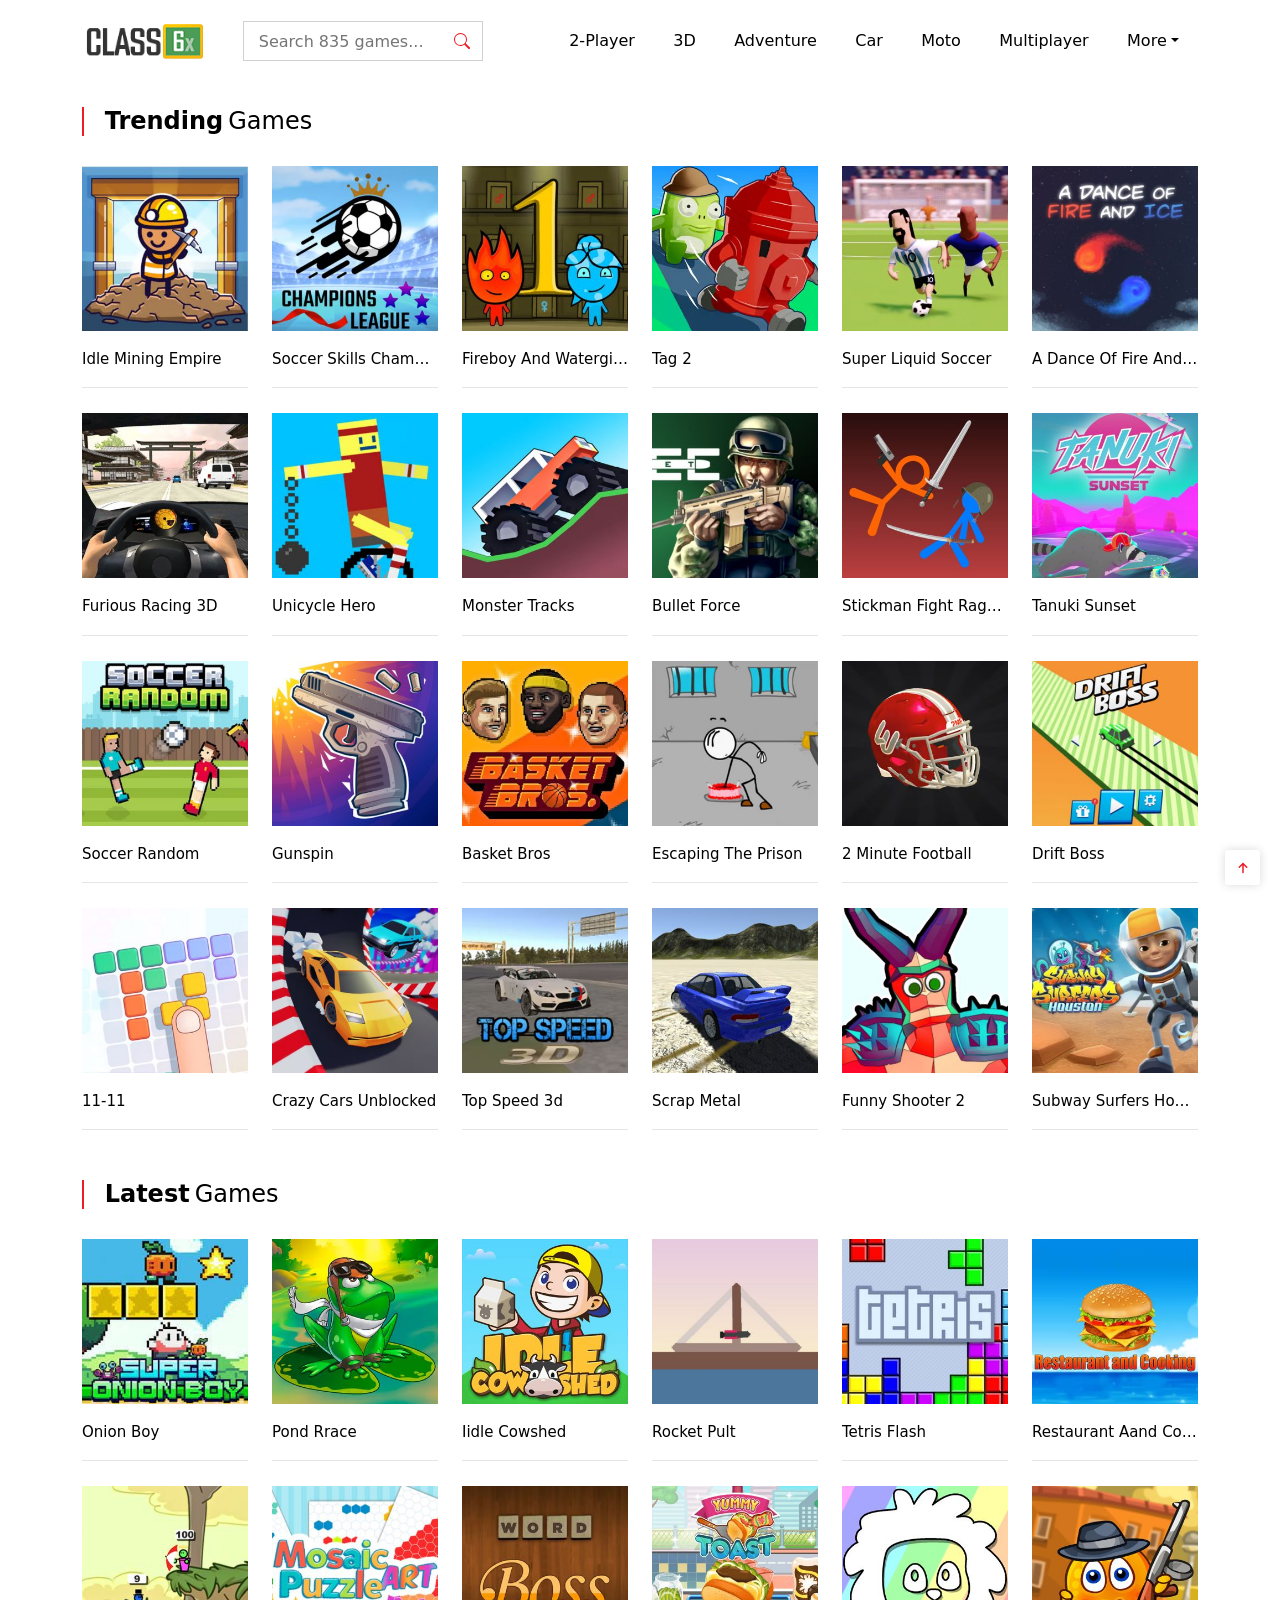
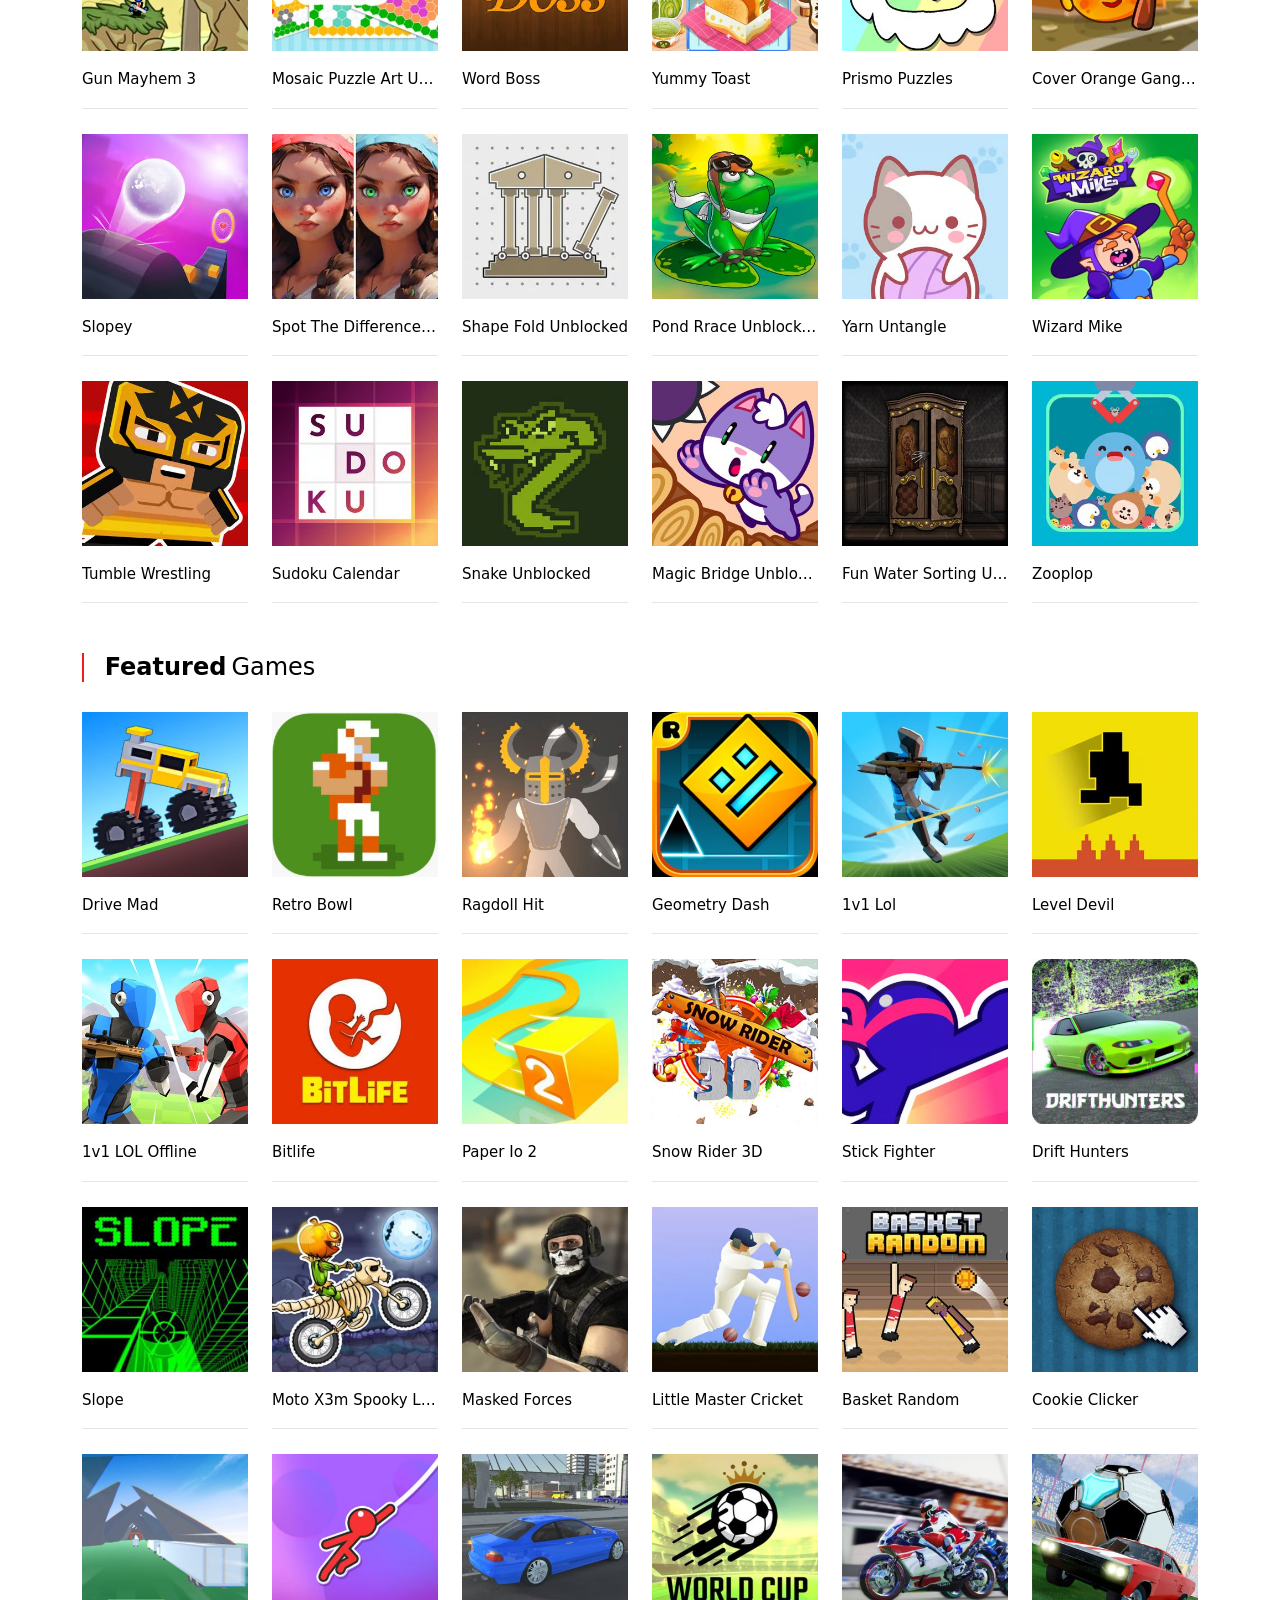
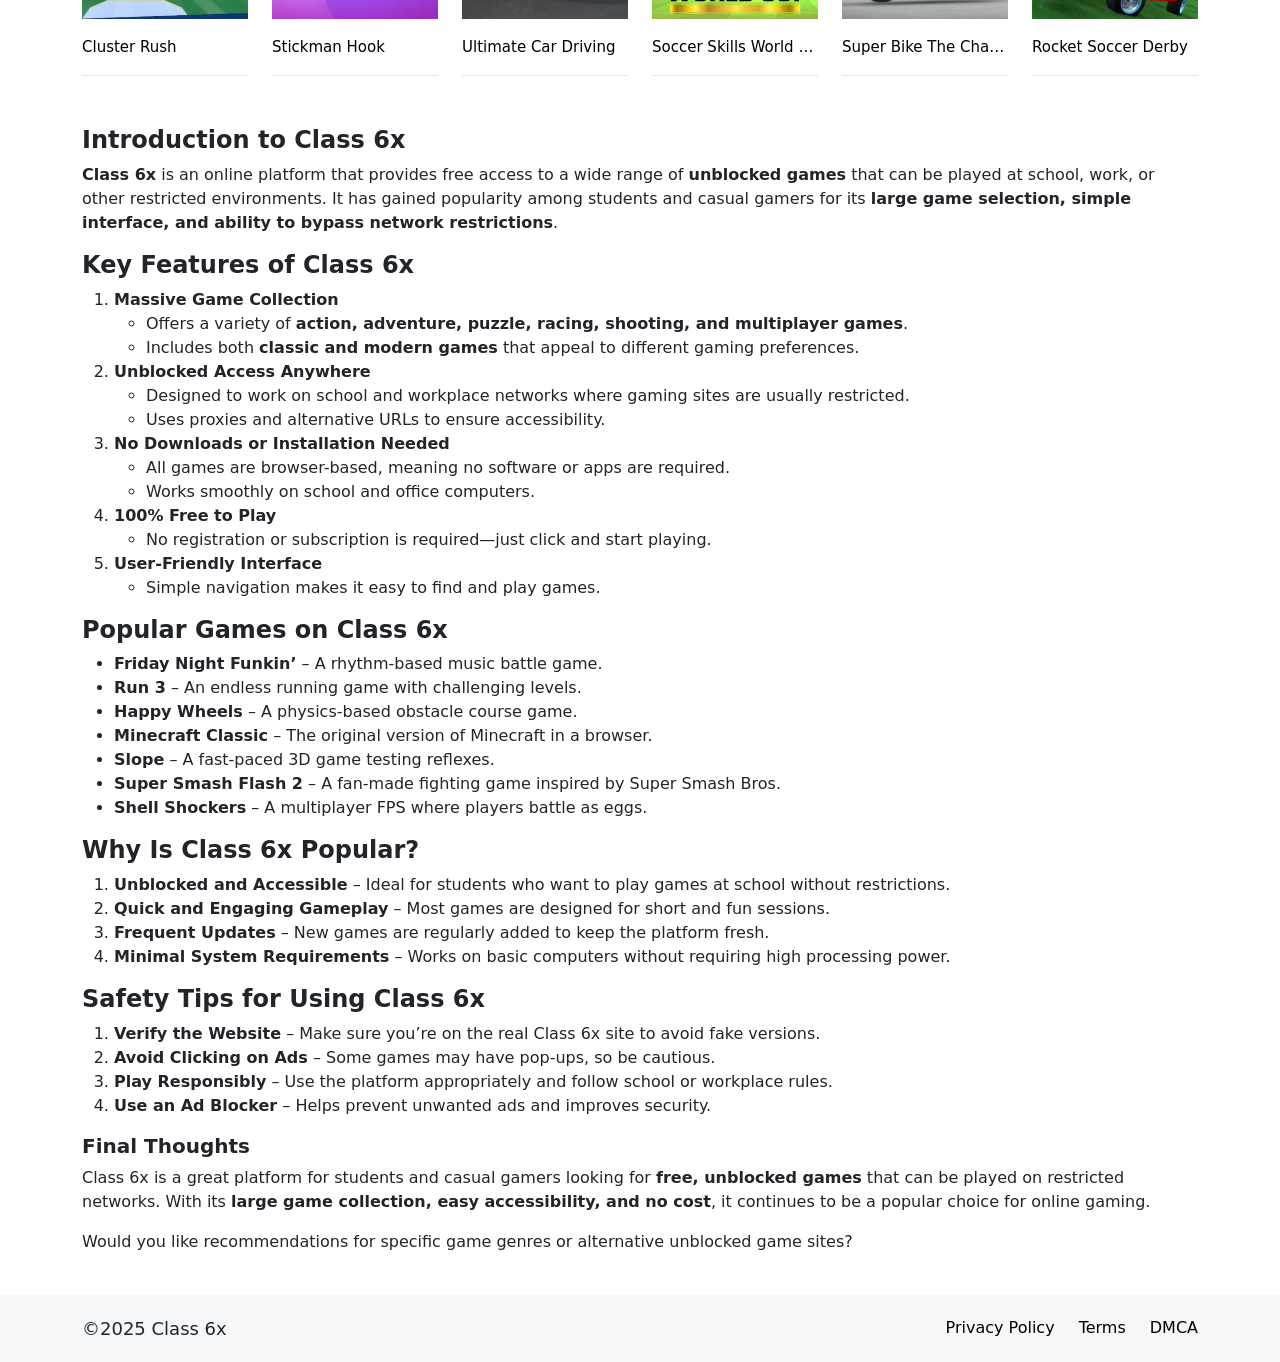
==== class6x.gitlab.io/index.html @ 323a2c0a "added gn-math and class6x to the site" ====
<!DOCTYPE html><html data-bs-theme="light" lang="en"><head>
    <meta charset="utf-8">
    <meta name="viewport" content="width=device-width, initial-scale=1.0, shrink-to-fit=no">
    <title>Unblocked Games - Class 6x</title>
    <meta name="description" content="Unblocked Games - Class 6x .Gitlab.io: Enjoy browser play, fullscreen action, and an ad-free gaming experience. Dive into fun today!">
    <link rel="stylesheet" href="assets/bootstrap/css/bootstrap.min.css">
    <link rel="stylesheet" href="assets/fonts/font-awesome.min.css">
    <link rel="stylesheet" href="assets/css/Navbar-Right-Links-icons.css">
    <link rel="stylesheet" href="assets/css/styles.css">
</head>

<body>
    <header id="header" class="sticky-top">
        <nav class="navbar navbar-expand-lg py-3">
            <div class="container"><a class="navbar-brand d-flex align-items-center" href="index.html"><img src="assets/img/logo-class6x.png" style="height:40px"></a><button data-bs-toggle="collapse" class="navbar-toggler" data-bs-target="#navcol-2"><span class="visually-hidden">Toggle navigation</span><span class="navbar-toggler-icon"></span></button>
                <div class="collapse navbar-collapse nav-right" id="navcol-2">
                    <div class="search">
                        <div class="search-game">
                            <div class="form-search"><input type="text" id="search-bar" class="search-bar" placeholder="Search 835 games..."><svg xmlns="http://www.w3.org/2000/svg" width="1em" height="1em" fill="currentColor" viewBox="0 0 16 16" class="bi bi-search icon-search" id="search-button">
                                    <path d="M11.742 10.344a6.5 6.5 0 1 0-1.397 1.398h-.001c.03.04.062.078.098.115l3.85 3.85a1 1 0 0 0 1.415-1.414l-3.85-3.85a1.007 1.007 0 0 0-.115-.1zM12 6.5a5.5 5.5 0 1 1-11 0 5.5 5.5 0 0 1 11 0"></path>
                                </svg></div>
                        </div>
                    </div>
                    <ul class="navbar-nav ms-auto">
    
    
    
      
      
      
        
        
          <li class="nav-item"><a class="nav-link " href="category/2-player.html">2-Player</a></li>
        
        
        
      
    
      
      
      
        
        
          <li class="nav-item"><a class="nav-link " href="category/3d.html">3D</a></li>
        
        
        
      
    
      
      
      
        
        
          <li class="nav-item"><a class="nav-link " href="category/adventure.html">Adventure</a></li>
        
        
        
      
    
      
      
      
        
        
          <li class="nav-item"><a class="nav-link " href="category/car.html">Car</a></li>
        
        
        
      
    
      
      
      
        
        
          <li class="nav-item"><a class="nav-link " href="category/moto.html">Moto</a></li>
        
        
        
      
    
      
      
      
        
        
          <li class="nav-item"><a class="nav-link " href="category/multiplayer.html">Multiplayer</a></li>
        
        
        
      
    
      
      
      
        
        
        
        <li class="nav-item dropdown"><a class="dropdown-toggle nav-link" aria-expanded="false" data-bs-toggle="dropdown" href="index.html">More</a>
            <div class="dropdown-menu">
        
        
            <a class="dropdown-item " href="category/puzzle.html">Puzzle</a>
        
      
    
      
      
      
        
        
        
        
            <a class="dropdown-item " href="category/racing.html">Racing</a>
        
      
    
      
      
      
        
        
        
        
            <a class="dropdown-item " href="category/running.html">Running</a>
        
      
    
      
      
      
        
        
        
        
            <a class="dropdown-item " href="category/shooting.html">Shooting</a>
        
      
    
      
      
      
        
        
        
        
            <a class="dropdown-item " href="category/skill.html">Skill</a>
        
      
    
      
      
      
        
        
        
        
            <a class="dropdown-item " href="category/sports.html">Sports</a>
        
      
    
      
      
      
        
        
        
        
            <a class="dropdown-item " href="category/stickman.html">Stickman</a>
        
      
    
      
      
      
    
      
      
      
    
      
      
      
    
    
        </div>
      </li>
    
</ul>

                </div>
            </div>
        </nav>
    </header>
    <main>
        <div class="container">
    <div class="product-section">
        <div class="row">
            <div class="col" style="flex:none">
                <div class="heading">
                    <a href="category/trending.html">
                        <h2 class="title-sub">&nbsp;<strong>Trending</strong><span style="padding-left:5px">Games</span></h2>
                    </a>
                </div>
            </div>
            


    
    
    
    
    
    
    
    
    

    
    
    
    
    
    
    
    
    

    
    
    
    
    
    
    
    
    

    
    
    
    
    
    
    
    
    

    
    
    
    
    
    
    
    
    

    
    
    
    
    
    
    
    
    

    
    
    
    
    
    
    
    
    

    
    
    
    
    
    
    
    
    

    
    
    
    
    
    
    
    
    

    
    
    
    
    
    
    
    
    

    
    
    
    
    
    
    
    
    

    
    
    
    
    
    
    
    
    

    
    
    
    
    
    
    
    
    

    
    
    
    
    
    
    
    
    

    
    
    
    
    
    
    
    
    

    
    
    
    
    
    
    
    
    

    
    
    
    
    
    
    
    
    

    
    
    
    
    
    
    
    
    

    
    
    
    
    
    
    
    
    

    
    
    
    
    
    
    
    
    

    
    
    
    
    
    
    
    
    

    
    
    
    
    
    
    
    
    

    
    
    
    
    
    
    
    
    

    
    
    
    
    
    
    
    
    

    
    
    
    
    
    
    
    
    

    
    
    
    
    
    
    
    
    

    
    
    
    
    
    
    
    
    

    
    
    
    
    
    
    
    
    

    
    
    
    
    
    
    
    
    

    
    
    
    
    
    
    
    
    

    
    
    
    
    
    
    
    
    

    
    
    
    
    
    
    
    
    

    
    
    
    
    
    
    
    
    

    
    
    
    
    
    
    
    
    

    
    
    
    
    
    
    
    
    

    
    
    
    
    
    
    
    
    

    
    
    
    
    
    
    
    
    

    
    
    
    
    
    
    
    
    

    
    
    
    
    
    
    
    
    

    
    
    
    
    
    
    
    
    

    
    
    
    
    
    
    
    
    

    
    
    
    
    
    
    
    
    

    
    
    
    
    
    
    
    
    

    
    
    
    
    
    
    
    
    

    
    
    
    
    
    
    
    
    

    
    
    
    
    
    
    
    
    

    
    
    
    
    
    
    
    
    

    
    
    
    
    
    
    
    
    

    
    
    
    
    
    
    
    
    

    
    
    
    
    
    
    
    
    

    
    
    
    
    
    
    
    
    
        
        
        
        <div class="col-sm-6 col-md-4 col-lg-2 game-item">
            <a class="game-link" href="game/idle-mining-empire.html">
                <img class="img-fluid game-card__cover" src="assets/upload/classroom6x/jpg/idle-mining-empire.jpg">
                <h3 class="game-card__title" style="font-size: 15px;">Idle Mining Empire</h3>
            </a>
        </div>
    

    
    
    
    
    
    
    
    
    
        
        
        
        <div class="col-sm-6 col-md-4 col-lg-2 game-item">
            <a class="game-link" href="game/soccer-skills-champions-league.html">
                <img class="img-fluid game-card__cover" src="assets/upload/classroom6x/jpg/soccer-skills-champions-league.jpg">
                <h3 class="game-card__title" style="font-size: 15px;">Soccer Skills Champions League</h3>
            </a>
        </div>
    

    
    
    
    
    
    
    
    
    
        
        
        
        <div class="col-sm-6 col-md-4 col-lg-2 game-item">
            <a class="game-link" href="game/fireboy-and-watergirl-1-forest-temple.html">
                <img class="img-fluid game-card__cover" src="assets/upload/classroom6x/jpg/fireboy-and-watergirl-1-forest-temple.jpg">
                <h3 class="game-card__title" style="font-size: 15px;">Fireboy and Watergirl 1: Forest Temple</h3>
            </a>
        </div>
    

    
    
    
    
    
    
    
    
    
        
        
        
        <div class="col-sm-6 col-md-4 col-lg-2 game-item">
            <a class="game-link" href="game/tag-2.html">
                <img class="img-fluid game-card__cover" src="assets/upload/classroom6x/jpg/tag-2.jpg">
                <h3 class="game-card__title" style="font-size: 15px;">Tag 2</h3>
            </a>
        </div>
    

    
    
    
    
    
    
    
    
    
        
        
        
        <div class="col-sm-6 col-md-4 col-lg-2 game-item">
            <a class="game-link" href="game/super-liquid-soccer.html">
                <img class="img-fluid game-card__cover" src="assets/upload/classroom6x/jpg/super-liquid-soccer.jpg">
                <h3 class="game-card__title" style="font-size: 15px;">Super Liquid Soccer</h3>
            </a>
        </div>
    

    
    
    
    
    
    
    
    
    
        
        
        
        <div class="col-sm-6 col-md-4 col-lg-2 game-item">
            <a class="game-link" href="game/a-dance-of-fire-and-ice.html">
                <img class="img-fluid game-card__cover" src="assets/upload/classroom6x/jpg/a-dance-of-fire-and-ice.jpg">
                <h3 class="game-card__title" style="font-size: 15px;">A Dance Of Fire And Ice</h3>
            </a>
        </div>
    

    
    
    
    
    
    
    
    
    
        
        
        
        <div class="col-sm-6 col-md-4 col-lg-2 game-item">
            <a class="game-link" href="game/furious-racing-3d.html">
                <img class="img-fluid game-card__cover" src="assets/upload/classroom6x/jpg/furious-racing-3d.jpg">
                <h3 class="game-card__title" style="font-size: 15px;">Furious Racing 3D</h3>
            </a>
        </div>
    

    
    
    
    
    
    
    
    
    
        
        
        
        <div class="col-sm-6 col-md-4 col-lg-2 game-item">
            <a class="game-link" href="game/unicycle-hero.html">
                <img class="img-fluid game-card__cover" src="assets/upload/classroom6x/jpg/unicycle-hero.jpg">
                <h3 class="game-card__title" style="font-size: 15px;">Unicycle Hero</h3>
            </a>
        </div>
    

    
    
    
    
    
    
    
    
    
        
        
        
        <div class="col-sm-6 col-md-4 col-lg-2 game-item">
            <a class="game-link" href="game/monster-tracks.html">
                <img class="img-fluid game-card__cover" src="assets/upload/classroom6x/jpg/monster-tracks.jpg">
                <h3 class="game-card__title" style="font-size: 15px;">Monster Tracks</h3>
            </a>
        </div>
    

    
    
    
    
    
    
    
    
    
        
        
        
        <div class="col-sm-6 col-md-4 col-lg-2 game-item">
            <a class="game-link" href="game/bullet-force.html">
                <img class="img-fluid game-card__cover" src="assets/upload/classroom6x/jpg/bullet-force.jpg">
                <h3 class="game-card__title" style="font-size: 15px;">Bullet Force</h3>
            </a>
        </div>
    

    
    
    
    
    
    
    
    
    
        
        
        
        <div class="col-sm-6 col-md-4 col-lg-2 game-item">
            <a class="game-link" href="game/stickman-fight-ragdoll.html">
                <img class="img-fluid game-card__cover" src="assets/upload/classroom6x/jpg/stickman-fight-ragdoll.jpg">
                <h3 class="game-card__title" style="font-size: 15px;">Stickman fight ragdoll</h3>
            </a>
        </div>
    

    
    
    
    
    
    
    
    
    
        
        
        
        <div class="col-sm-6 col-md-4 col-lg-2 game-item">
            <a class="game-link" href="game/tanuki-sunset.html">
                <img class="img-fluid game-card__cover" src="assets/upload/classroom6x/jpg/tanuki-sunset.jpg">
                <h3 class="game-card__title" style="font-size: 15px;">Tanuki Sunset</h3>
            </a>
        </div>
    

    
    
    
    
    
    
    
    
    
        
        
        
        <div class="col-sm-6 col-md-4 col-lg-2 game-item">
            <a class="game-link" href="game/soccer-random.html">
                <img class="img-fluid game-card__cover" src="assets/upload/classroom6x/jpg/soccer-random.jpg">
                <h3 class="game-card__title" style="font-size: 15px;">Soccer Random</h3>
            </a>
        </div>
    

    
    
    
    
    
    
    
    
    
        
        
        
        <div class="col-sm-6 col-md-4 col-lg-2 game-item">
            <a class="game-link" href="game/gunspin.html">
                <img class="img-fluid game-card__cover" src="assets/upload/classroom6x/jpg/gunspin.jpg">
                <h3 class="game-card__title" style="font-size: 15px;">Gunspin</h3>
            </a>
        </div>
    

    
    
    
    
    
    
    
    
    
        
        
        
        <div class="col-sm-6 col-md-4 col-lg-2 game-item">
            <a class="game-link" href="game/basket-bros.html">
                <img class="img-fluid game-card__cover" src="assets/upload/classroom6x/jpg/basket-bros.jpg">
                <h3 class="game-card__title" style="font-size: 15px;">Basket Bros</h3>
            </a>
        </div>
    

    
    
    
    
    
    
    
    
    
        
        
        
        <div class="col-sm-6 col-md-4 col-lg-2 game-item">
            <a class="game-link" href="game/escaping-the-prison.html">
                <img class="img-fluid game-card__cover" src="assets/upload/classroom6x/jpg/escaping-the-prison.jpg">
                <h3 class="game-card__title" style="font-size: 15px;">Escaping The Prison</h3>
            </a>
        </div>
    

    
    
    
    
    
    
    
    
    
        
        
        
        <div class="col-sm-6 col-md-4 col-lg-2 game-item">
            <a class="game-link" href="game/2-minute-football.html">
                <img class="img-fluid game-card__cover" src="assets/upload/classroom6x/jpg/2-minute-football.jpg">
                <h3 class="game-card__title" style="font-size: 15px;">2 minute football</h3>
            </a>
        </div>
    

    
    
    
    
    
    
    
    
    
        
        
        
        <div class="col-sm-6 col-md-4 col-lg-2 game-item">
            <a class="game-link" href="game/drift-boss.html">
                <img class="img-fluid game-card__cover" src="assets/upload/classroom6x/jpg/drift-boss.jpg">
                <h3 class="game-card__title" style="font-size: 15px;">Drift Boss</h3>
            </a>
        </div>
    

    
    
    
    
    
    
    
    
    
        
        
        
        <div class="col-sm-6 col-md-4 col-lg-2 game-item">
            <a class="game-link" href="game/11-11.html">
                <img class="img-fluid game-card__cover" src="assets/upload/classroom6x/jpg/11-11.jpg">
                <h3 class="game-card__title" style="font-size: 15px;">11-11</h3>
            </a>
        </div>
    

    
    
    
    
    
    
    
    
    
        
        
        
        <div class="col-sm-6 col-md-4 col-lg-2 game-item">
            <a class="game-link" href="game/crazy-cars.html">
                <img class="img-fluid game-card__cover" src="assets/upload/topvaz/jpg/crazy-cars.jpg">
                <h3 class="game-card__title" style="font-size: 15px;">Crazy Cars Unblocked</h3>
            </a>
        </div>
    

    
    
    
    
    
    
    
    
    
        
        
        
        <div class="col-sm-6 col-md-4 col-lg-2 game-item">
            <a class="game-link" href="game/top-speed-3d.html">
                <img class="img-fluid game-card__cover" src="assets/upload/classroom6x/jpg/top-speed-3d.jpg">
                <h3 class="game-card__title" style="font-size: 15px;">Top Speed 3d</h3>
            </a>
        </div>
    

    
    
    
    
    
    
    
    
    
        
        
        
        <div class="col-sm-6 col-md-4 col-lg-2 game-item">
            <a class="game-link" href="game/scrap-metal.html">
                <img class="img-fluid game-card__cover" src="assets/upload/classroom6x/jpg/scrap-metal.jpg">
                <h3 class="game-card__title" style="font-size: 15px;">Scrap Metal</h3>
            </a>
        </div>
    

    
    
    
    
    
    
    
    
    
        
        
        
        <div class="col-sm-6 col-md-4 col-lg-2 game-item">
            <a class="game-link" href="game/funny-shooter-2.html">
                <img class="img-fluid game-card__cover" src="assets/upload/classroom6x/jpg/funny-shooter-2.jpg">
                <h3 class="game-card__title" style="font-size: 15px;">Funny Shooter 2</h3>
            </a>
        </div>
    

    
    
    
    
    
    
    
    
    
        
        
        
        <div class="col-sm-6 col-md-4 col-lg-2 game-item">
            <a class="game-link" href="game/subway-surfers-houston.html">
                <img class="img-fluid game-card__cover" src="assets/upload/classroom6x/jpg/subway-surfers-houston.jpg">
                <h3 class="game-card__title" style="font-size: 15px;">Subway Surfers Houston</h3>
            </a>
        </div>
    

    
    
    
    
    
    
    
    
    

    
    
    
    
    
    
    
    
    

    
    
    
    
    
    
    
    
    

    
    
    
    
    
    
    
    
    

    
    
    
    
    
    
    
    
    

    
    
    
    
    
    
    
    
    

    
    
    
    
    
    
    
    
    

    
    
    
    
    
    
    
    
    

    
    
    
    
    
    
    
    
    

    
    
    
    
    
    
    
    
    

    
    
    
    
    
    
    
    
    

    
    
    
    
    
    
    
    
    

    
    
    
    
    
    
    
    
    

    
    
    
    
    
    
    
    
    

    
    
    
    
    
    
    
    
    

    
    
    
    
    
    
    
    
    

    
    
    
    
    
    
    
    
    

    
    
    
    
    
    
    
    
    

    
    
    
    
    
    
    
    
    

    
    
    
    
    
    
    
    
    

    
    
    
    
    
    
    
    
    

    
    
    
    
    
    
    
    
    

    
    
    
    
    
    
    
    
    

    
    
    
    
    
    
    
    
    

    
    
    
    
    
    
    
    
    

    
    
    
    
    
    
    
    
    

    
    
    
    
    
    
    
    
    

    
    
    
    
    
    
    
    
    

    
    
    
    
    
    
    
    
    

    
    
    
    
    
    
    
    
    

    
    
    
    
    
    
    
    
    

    
    
    
    
    
    
    
    
    

    
    
    
    
    
    
    
    
    

    
    
    
    
    
    
    
    
    

    
    
    
    
    
    
    
    
    

    
    
    
    
    
    
    
    
    

    
    
    
    
    
    
    
    
    

    
    
    
    
    
    
    
    
    

    
    
    
    
    
    
    
    
    

    
    
    
    
    
    
    
    
    

    
    
    
    
    
    
    
    
    

    
    
    
    
    
    
    
    
    

    
    
    
    
    
    
    
    
    

    
    
    
    
    
    
    
    
    

    
    
    
    
    
    
    
    
    

    
    
    
    
    
    
    
    
    

    
    
    
    
    
    
    
    
    

    
    
    
    
    
    
    
    
    

    
    
    
    
    
    
    
    
    

    
    
    
    
    
    
    
    
    

    
    
    
    
    
    
    
    
    

    
    
    
    
    
    
    
    
    

    
    
    
    
    
    
    
    
    

    
    
    
    
    
    
    
    
    

    
    
    
    
    
    
    
    
    

    
    
    
    
    
    
    
    
    

    
    
    
    
    
    
    
    
    

    
    
    
    
    
    
    
    
    

    
    
    
    
    
    
    
    
    

    
    
    
    
    
    
    
    
    

    
    
    
    
    
    
    
    
    

    
    
    
    
    
    
    
    
    

    
    
    
    
    
    
    
    
    

    
    
    
    
    
    
    
    
    

    
    
    
    
    
    
    
    
    

    
    
    
    
    
    
    
    
    

    
    
    
    
    
    
    
    
    

    
    
    
    
    
    
    
    
    

    
    
    
    
    
    
    
    
    

    
    
    
    
    
    
    
    
    

    
    
    
    
    
    
    
    
    

    
    
    
    
    
    
    
    
    

    
    
    
    
    
    
    
    
    

    
    
    
    
    
    
    
    
    

    
    
    
    
    
    
    
    
    

    
    
    
    
    
    
    
    
    

    
    
    
    
    
    
    
    
    

    
    
    
    
    
    
    
    
    

    
    
    
    
    
    
    
    
    

    
    
    
    
    
    
    
    
    

    
    
    
    
    
    
    
    
    

    
    
    
    
    
    
    
    
    

    
    
    
    
    
    
    
    
    

    
    
    
    
    
    
    
    
    

    
    
    
    
    
    
    
    
    

    
    
    
    
    
    
    
    
    

    
    
    
    
    
    
    
    
    

    
    
    
    
    
    
    
    
    

    
    
    
    
    
    
    
    
    

    
    
    
    
    
    
    
    
    

    
    
    
    
    
    
    
    
    

    
    
    
    
    
    
    
    
    

    
    
    
    
    
    
    
    
    

    
    
    
    
    
    
    
    
    

    
    
    
    
    
    
    
    
    

    
    
    
    
    
    
    
    
    

    
    
    
    
    
    
    
    
    

    
    
    
    
    
    
    
    
    

    
    
    
    
    
    
    
    
    

    
    
    
    
    
    
    
    
    

    
    
    
    
    
    
    
    
    

    
    
    
    
    
    
    
    
    

    
    
    
    
    
    
    
    
    

    
    
    
    
    
    
    
    
    

    
    
    
    
    
    
    
    
    

    
    
    
    
    
    
    
    
    

    
    
    
    
    
    
    
    
    

    
    
    
    
    
    
    
    
    

    
    
    
    
    
    
    
    
    

    
    
    
    
    
    
    
    
    

    
    
    
    
    
    
    
    
    

    
    
    
    
    
    
    
    
    

    
    
    
    
    
    
    
    
    

    
    
    
    
    
    
    
    
    

    
    
    
    
    
    
    
    
    

    
    
    
    
    
    
    
    
    

    
    
    
    
    
    
    
    
    

    
    
    
    
    
    
    
    
    

    
    
    
    
    
    
    
    
    

    
    
    
    
    
    
    
    
    

    
    
    
    
    
    
    
    
    

    
    
    
    
    
    
    
    
    

    
    
    
    
    
    
    
    
    

    
    
    
    
    
    
    
    
    

    
    
    
    
    
    
    
    
    

    
    
    
    
    
    
    
    
    

    
    
    
    
    
    
    
    
    

    
    
    
    
    
    
    
    
    

    
    
    
    
    
    
    
    
    

    
    
    
    
    
    
    
    
    

    
    
    
    
    
    
    
    
    

    
    
    
    
    
    
    
    
    

    
    
    
    
    
    
    
    
    

    
    
    
    
    
    
    
    
    

    
    
    
    
    
    
    
    
    

    
    
    
    
    
    
    
    
    

    
    
    
    
    
    
    
    
    

    
    
    
    
    
    
    
    
    

    
    
    
    
    
    
    
    
    

    
    
    
    
    
    
    
    
    

    
    
    
    
    
    
    
    
    

    
    
    
    
    
    
    
    
    

    
    
    
    
    
    
    
    
    

    
    
    
    
    
    
    
    
    

    
    
    
    
    
    
    
    
    

    
    
    
    
    
    
    
    
    

    
    
    
    
    
    
    
    
    

    
    
    
    
    
    
    
    
    

    
    
    
    
    
    
    
    
    

    
    
    
    
    
    
    
    
    

    
    
    
    
    
    
    
    
    

    
    
    
    
    
    
    
    
    

    
    
    
    
    
    
    
    
    

    
    
    
    
    
    
    
    
    

    
    
    
    
    
    
    
    
    

    
    
    
    
    
    
    
    
    

    
    
    
    
    
    
    
    
    

    
    
    
    
    
    
    
    
    

    
    
    
    
    
    
    
    
    

    
    
    
    
    
    
    
    
    

    
    
    
    
    
    
    
    
    

    
    
    
    
    
    
    
    
    

    
    
    
    
    
    
    
    
    

    
    
    
    
    
    
    
    
    

    
    
    
    
    
    
    
    
    

    
    
    
    
    
    
    
    
    

    
    
    
    
    
    
    
    
    

    
    
    
    
    
    
    
    
    

    
    
    
    
    
    
    
    
    

    
    
    
    
    
    
    
    
    

    
    
    
    
    
    
    
    
    

    
    
    
    
    
    
    
    
    

    
    
    
    
    
    
    
    
    

    
    
    
    
    
    
    
    
    

    
    
    
    
    
    
    
    
    

    
    
    
    
    
    
    
    
    

    
    
    
    
    
    
    
    
    

    
    
    
    
    
    
    
    
    

    
    
    
    
    
    
    
    
    

    
    
    
    
    
    
    
    
    

    
    
    
    
    
    
    
    
    

    
    
    
    
    
    
    
    
    

    
    
    
    
    
    
    
    
    

    
    
    
    
    
    
    
    
    

    
    
    
    
    
    
    
    
    

    
    
    
    
    
    
    
    
    

    
    
    
    
    
    
    
    
    

    
    
    
    
    
    
    
    
    

    
    
    
    
    
    
    
    
    

    
    
    
    
    
    
    
    
    

    
    
    
    
    
    
    
    
    

    
    
    
    
    
    
    
    
    

    
    
    
    
    
    
    
    
    

    
    
    
    
    
    
    
    
    

    
    
    
    
    
    
    
    
    

    
    
    
    
    
    
    
    
    

    
    
    
    
    
    
    
    
    

    
    
    
    
    
    
    
    
    

    
    
    
    
    
    
    
    
    

    
    
    
    
    
    
    
    
    

    
    
    
    
    
    
    
    
    

    
    
    
    
    
    
    
    
    

    
    
    
    
    
    
    
    
    

    
    
    
    
    
    
    
    
    

    
    
    
    
    
    
    
    
    

    
    
    
    
    
    
    
    
    

    
    
    
    
    
    
    
    
    

    
    
    
    
    
    
    
    
    

    
    
    
    
    
    
    
    
    

    
    
    
    
    
    
    
    
    

    
    
    
    
    
    
    
    
    

    
    
    
    
    
    
    
    
    

    
    
    
    
    
    
    
    
    

    
    
    
    
    
    
    
    
    

    
    
    
    
    
    
    
    
    

    
    
    
    
    
    
    
    
    

    
    
    
    
    
    
    
    
    

    
    
    
    
    
    
    
    
    

    
    
    
    
    
    
    
    
    

    
    
    
    
    
    
    
    
    

    
    
    
    
    
    
    
    
    

    
    
    
    
    
    
    
    
    

    
    
    
    
    
    
    
    
    

    
    
    
    
    
    
    
    
    

    
    
    
    
    
    
    
    
    

    
    
    
    
    
    
    
    
    

    
    
    
    
    
    
    
    
    

    
    
    
    
    
    
    
    
    

    
    
    
    
    
    
    
    
    

    
    
    
    
    
    
    
    
    

    
    
    
    
    
    
    
    
    

    
    
    
    
    
    
    
    
    

    
    
    
    
    
    
    
    
    

    
    
    
    
    
    
    
    
    

    
    
    
    
    
    
    
    
    

    
    
    
    
    
    
    
    
    

    
    
    
    
    
    
    
    
    

    
    
    
    
    
    
    
    
    

    
    
    
    
    
    
    
    
    

    
    
    
    
    
    
    
    
    

    
    
    
    
    
    
    
    
    

    
    
    
    
    
    
    
    
    

    
    
    
    
    
    
    
    
    

    
    
    
    
    
    
    
    
    

    
    
    
    
    
    
    
    
    

    
    
    
    
    
    
    
    
    

    
    
    
    
    
    
    
    
    

    
    
    
    
    
    
    
    
    

    
    
    
    
    
    
    
    
    

    
    
    
    
    
    
    
    
    

    
    
    
    
    
    
    
    
    

    
    
    
    
    
    
    
    
    

    
    
    
    
    
    
    
    
    

    
    
    
    
    
    
    
    
    

    
    
    
    
    
    
    
    
    

    
    
    
    
    
    
    
    
    

    
    
    
    
    
    
    
    
    

    
    
    
    
    
    
    
    
    

    
    
    
    
    
    
    
    
    

    
    
    
    
    
    
    
    
    

    
    
    
    
    
    
    
    
    

    
    
    
    
    
    
    
    
    

    
    
    
    
    
    
    
    
    

    
    
    
    
    
    
    
    
    

    
    
    
    
    
    
    
    
    

    
    
    
    
    
    
    
    
    

    
    
    
    
    
    
    
    
    

    
    
    
    
    
    
    
    
    

    
    
    
    
    
    
    
    
    

    
    
    
    
    
    
    
    
    

    
    
    
    
    
    
    
    
    

    
    
    
    
    
    
    
    
    

    
    
    
    
    
    
    
    
    

    
    
    
    
    
    
    
    
    

    
    
    
    
    
    
    
    
    

    
    
    
    
    
    
    
    
    

    
    
    
    
    
    
    
    
    

    
    
    
    
    
    
    
    
    

    
    
    
    
    
    
    
    
    

    
    
    
    
    
    
    
    
    

    
    
    
    
    
    
    
    
    

    
    
    
    
    
    
    
    
    

    
    
    
    
    
    
    
    
    

    
    
    
    
    
    
    
    
    

    
    
    
    
    
    
    
    
    

    
    
    
    
    
    
    
    
    

    
    
    
    
    
    
    
    
    

    
    
    
    
    
    
    
    
    

    
    
    
    
    
    
    
    
    

    
    
    
    
    
    
    
    
    

    
    
    
    
    
    
    
    
    

    
    
    
    
    
    
    
    
    

    
    
    
    
    
    
    
    
    

    
    
    
    
    
    
    
    
    

    
    
    
    
    
    
    
    
    

    
    
    
    
    
    
    
    
    

    
    
    
    
    
    
    
    
    

    
    
    
    
    
    
    
    
    

    
    
    
    
    
    
    
    
    

    
    
    
    
    
    
    
    
    

    
    
    
    
    
    
    
    
    

    
    
    
    
    
    
    
    
    

    
    
    
    
    
    
    
    
    

    
    
    
    
    
    
    
    
    

    
    
    
    
    
    
    
    
    

    
    
    
    
    
    
    
    
    

    
    
    
    
    
    
    
    
    

    
    
    
    
    
    
    
    
    

    
    
    
    
    
    
    
    
    

    
    
    
    
    
    
    
    
    

    
    
    
    
    
    
    
    
    

    
    
    
    
    
    
    
    
    

    
    
    
    
    
    
    
    
    

    
    
    
    
    
    
    
    
    

    
    
    
    
    
    
    
    
    

    
    
    
    
    
    
    
    
    

    
    
    
    
    
    
    
    
    

    
    
    
    
    
    
    
    
    

    
    
    
    
    
    
    
    
    

    
    
    
    
    
    
    
    
    

    
    
    
    
    
    
    
    
    

    
    
    
    
    
    
    
    
    

    
    
    
    
    
    
    
    
    

    
    
    
    
    
    
    
    
    

    
    
    
    
    
    
    
    
    

    
    
    
    
    
    
    
    
    

    
    
    
    
    
    
    
    
    

    
    
    
    
    
    
    
    
    

    
    
    
    
    
    
    
    
    

    
    
    
    
    
    
    
    
    

    
    
    
    
    
    
    
    
    

    
    
    
    
    
    
    
    
    

    
    
    
    
    
    
    
    
    

    
    
    
    
    
    
    
    
    

    
    
    
    
    
    
    
    
    

    
    
    
    
    
    
    
    
    

    
    
    
    
    
    
    
    
    

    
    
    
    
    
    
    
    
    

    
    
    
    
    
    
    
    
    

    
    
    
    
    
    
    
    
    

    
    
    
    
    
    
    
    
    

    
    
    
    
    
    
    
    
    

    
    
    
    
    
    
    
    
    

    
    
    
    
    
    
    
    
    

    
    
    
    
    
    
    
    
    

    
    
    
    
    
    
    
    
    

    
    
    
    
    
    
    
    
    

    
    
    
    
    
    
    
    
    

    
    
    
    
    
    
    
    
    

    
    
    
    
    
    
    
    
    

    
    
    
    
    
    
    
    
    

    
    
    
    
    
    
    
    
    

    
    
    
    
    
    
    
    
    

    
    
    
    
    
    
    
    
    

    
    
    
    
    
    
    
    
    

    
    
    
    
    
    
    
    
    

    
    
    
    
    
    
    
    
    

    
    
    
    
    
    
    
    
    

    
    
    
    
    
    
    
    
    

    
    
    
    
    
    
    
    
    

    
    
    
    
    
    
    
    
    

    
    
    
    
    
    
    
    
    

    
    
    
    
    
    
    
    
    

    
    
    
    
    
    
    
    
    

    
    
    
    
    
    
    
    
    

    
    
    
    
    
    
    
    
    

    
    
    
    
    
    
    
    
    

    
    
    
    
    
    
    
    
    

    
    
    
    
    
    
    
    
    

    
    
    
    
    
    
    
    
    

    
    
    
    
    
    
    
    
    

    
    
    
    
    
    
    
    
    

    
    
    
    
    
    
    
    
    

    
    
    
    
    
    
    
    
    

    
    
    
    
    
    
    
    
    

    
    
    
    
    
    
    
    
    

    
    
    
    
    
    
    
    
    

    
    
    
    
    
    
    
    
    

    
    
    
    
    
    
    
    
    

    
    
    
    
    
    
    
    
    

    
    
    
    
    
    
    
    
    

    
    
    
    
    
    
    
    
    

    
    
    
    
    
    
    
    
    

    
    
    
    
    
    
    
    
    

    
    
    
    
    
    
    
    
    

    
    
    
    
    
    
    
    
    

    
    
    
    
    
    
    
    
    

    
    
    
    
    
    
    
    
    

    
    
    
    
    
    
    
    
    

    
    
    
    
    
    
    
    
    

    
    
    
    
    
    
    
    
    

    
    
    
    
    
    
    
    
    

    
    
    
    
    
    
    
    
    

    
    
    
    
    
    
    
    
    

    
    
    
    
    
    
    
    
    

    
    
    
    
    
    
    
    
    

    
    
    
    
    
    
    
    
    

    
    
    
    
    
    
    
    
    

    
    
    
    
    
    
    
    
    

    
    
    
    
    
    
    
    
    

    
    
    
    
    
    
    
    
    

    
    
    
    
    
    
    
    
    

    
    
    
    
    
    
    
    
    

    
    
    
    
    
    
    
    
    

    
    
    
    
    
    
    
    
    

    
    
    
    
    
    
    
    
    

    
    
    
    
    
    
    
    
    

    
    
    
    
    
    
    
    
    

    
    
    
    
    
    
    
    
    

    
    
    
    
    
    
    
    
    

    
    
    
    
    
    
    
    
    

    
    
    
    
    
    
    
    
    

    
    
    
    
    
    
    
    
    

    
    
    
    
    
    
    
    
    

    
    
    
    
    
    
    
    
    

    
    
    
    
    
    
    
    
    

    
    
    
    
    
    
    
    
    

    
    
    
    
    
    
    
    
    

    
    
    
    
    
    
    
    
    

    
    
    
    
    
    
    
    
    

    
    
    
    
    
    
    
    
    

    
    
    
    
    
    
    
    
    

    
    
    
    
    
    
    
    
    

    
    
    
    
    
    
    
    
    

    
    
    
    
    
    
    
    
    

    
    
    
    
    
    
    
    
    

    
    
    
    
    
    
    
    
    

    
    
    
    
    
    
    
    
    

    
    
    
    
    
    
    
    
    

    
    
    
    
    
    
    
    
    

    
    
    
    
    
    
    
    
    

    
    
    
    
    
    
    
    
    

    
    
    
    
    
    
    
    
    

    
    
    
    
    
    
    
    
    

    
    
    
    
    
    
    
    
    

    
    
    
    
    
    
    
    
    

    
    
    
    
    
    
    
    
    

    
    
    
    
    
    
    
    
    

    
    
    
    
    
    
    
    
    

    
    
    
    
    
    
    
    
    

    
    
    
    
    
    
    
    
    

    
    
    
    
    
    
    
    
    

    
    
    
    
    
    
    
    
    

    
    
    
    
    
    
    
    
    

    
    
    
    
    
    
    
    
    

    
    
    
    
    
    
    
    
    

    
    
    
    
    
    
    
    
    

    
    
    
    
    
    
    
    
    

    
    
    
    
    
    
    
    
    

    
    
    
    
    
    
    
    
    

    
    
    
    
    
    
    
    
    

    
    
    
    
    
    
    
    
    

    
    
    
    
    
    
    
    
    

    
    
    
    
    
    
    
    
    

    
    
    
    
    
    
    
    
    

    
    
    
    
    
    
    
    
    

    
    
    
    
    
    
    
    
    

    
    
    
    
    
    
    
    
    

    
    
    
    
    
    
    
    
    

    
    
    
    
    
    
    
    
    

    
    
    
    
    
    
    
    
    

    
    
    
    
    
    
    
    
    

    
    
    
    
    
    
    
    
    

    
    
    
    
    
    
    
    
    

    
    
    
    
    
    
    
    
    

    
    
    
    
    
    
    
    
    

    
    
    
    
    
    
    
    
    

    
    
    
    
    
    
    
    
    

    
    
    
    
    
    
    
    
    

    
    
    
    
    
    
    
    
    

    
    
    
    
    
    
    
    
    

    
    
    
    
    
    
    
    
    

    
    
    
    
    
    
    
    
    

    
    
    
    
    
    
    
    
    

    
    
    
    
    
    
    
    
    

    
    
    
    
    
    
    
    
    

    
    
    
    
    
    
    
    
    

    
    
    
    
    
    
    
    
    

    
    
    
    
    
    
    
    
    

    
    
    
    
    
    
    
    
    

    
    
    
    
    
    
    
    
    

    
    
    
    
    
    
    
    
    

    
    
    
    
    
    
    
    
    

    
    
    
    
    
    
    
    
    

    
    
    
    
    
    
    
    
    

    
    
    
    
    
    
    
    
    

    
    
    
    
    
    
    
    
    

    
    
    
    
    
    
    
    
    

    
    
    
    
    
    
    
    
    

    
    
    
    
    
    
    
    
    

    
    
    
    
    
    
    
    
    

    
    
    
    
    
    
    
    
    

    
    
    
    
    
    
    
    
    

    
    
    
    
    
    
    
    
    

    
    
    
    
    
    
    
    
    

    
    
    
    
    
    
    
    
    

    
    
    
    
    
    
    
    
    

    
    
    
    
    
    
    
    
    

    
    
    
    
    
    
    
    
    

    
    
    
    
    
    
    
    
    

    
    
    
    
    
    
    
    
    

    
    
    
    
    
    
    
    
    

    
    
    
    
    
    
    
    
    

    
    
    
    
    
    
    
    
    

    
    
    
    
    
    
    
    
    

    
    
    
    
    
    
    
    
    

    
    
    
    
    
    
    
    
    

    
    
    
    
    
    
    
    
    

    
    
    
    
    
    
    
    
    

    
    
    
    
    
    
    
    
    

    
    
    
    
    
    
    
    
    

    
    
    
    
    
    
    
    
    

    
    
    
    
    
    
    
    
    

    
    
    
    
    
    
    
    
    

    
    
    
    
    
    
    
    
    

    
    
    
    
    
    
    
    
    

    
    
    
    
    
    
    
    
    

    
    
    
    
    
    
    
    
    

    
    
    
    
    
    
    
    
    

    
    
    
    
    
    
    
    
    

    
    
    
    
    
    
    
    
    

    
    
    
    
    
    
    
    
    

    
    
    
    
    
    
    
    
    

    
    
    
    
    
    
    
    
    

    
    
    
    
    
    
    
    
    

    
    
    
    
    
    
    
    
    

    
    
    
    
    
    
    
    
    

    
    
    
    
    
    
    
    
    

    
    
    
    
    
    
    
    
    

    
    
    
    
    
    
    
    
    

    
    
    
    
    
    
    
    
    

    
    
    
    
    
    
    
    
    

    
    
    
    
    
    
    
    
    

    
    
    
    
    
    
    
    
    

    
    
    
    
    
    
    
    
    

    
    
    
    
    
    
    
    
    

    
    
    
    
    
    
    
    
    

    
    
    
    
    
    
    
    
    

    
    
    
    
    
    
    
    
    

    
    
    
    
    
    
    
    
    

    
    
    
    
    
    
    
    
    

    
    
    
    
    
    
    
    
    

    
    
    
    
    
    
    
    
    

    
    
    
    
    
    
    
    
    

    
    
    
    
    
    
    
    
    

    
    
    
    
    
    
    
    
    

    
    
    
    
    
    
    
    
    

    
    
    
    
    
    
    
    
    

    
    
    
    
    
    
    
    
    

    
    
    
    
    
    
    
    
    

    
    
    
    
    
    
    
    
    

    
    
    
    
    
    
    
    
    

    
    
    
    
    
    
    
    
    

    
    
    
    
    
    
    
    
    

    
    
    
    
    
    
    
    
    

    
    
    
    
    
    
    
    
    

    
    
    
    
    
    
    
    
    

    
    
    
    
    
    
    
    
    

    
    
    
    
    
    
    
    
    

    
    
    
    
    
    
    
    
    

    
    
    
    
    
    
    
    
    

    
    
    
    
    
    
    
    
    

    
    
    
    
    
    
    
    
    

    
    
    
    
    
    
    
    
    

    
    
    
    
    
    
    
    
    

    
    
    
    
    
    
    
    
    

    
    
    
    
    
    
    
    
    

    
    
    
    
    
    
    
    
    

    
    
    
    
    
    
    
    
    

    
    
    
    
    
    
    
    
    

    
    
    
    
    
    
    
    
    

    
    
    
    
    
    
    
    
    

    
    
    
    
    
    
    
    
    

    
    
    
    
    
    
    
    
    

    
    
    
    
    
    
    
    
    

    
    
    
    
    
    
    
    
    

    
    
    
    
    
    
    
    
    

    
    
    
    
    
    
    
    
    

    
    
    
    
    
    
    
    
    

    
    
    
    
    
    
    
    
    

    
    
    
    
    
    
    
    
    

    
    
    
    
    
    
    
    
    

    
    
    
    
    
    
    
    
    

    
    
    
    
    
    
    
    
    

    
    
    
    
    
    
    
    
    

    
    
    
    
    
    
    
    
    

    
    
    
    
    
    
    
    
    

    
    
    
    
    
    
    
    
    

    
    
    
    
    
    
    
    
    

    
    
    
    
    
    
    
    
    

    
    
    
    
    
    
    
    
    

    
    
    
    
    
    
    
    
    

    
    
    
    
    
    
    
    
    

    
    
    
    
    
    
    
    
    

    
    
    
    
    
    
    
    
    

    
    
    
    
    
    
    
    
    

    
    
    
    
    
    
    
    
    

    
    
    
    
    
    
    
    
    

    
    
    
    
    
    
    
    
    

    
    
    
    
    
    
    
    
    

    
    
    
    
    
    
    
    
    

    
    
    
    
    
    
    
    
    

    
    
    
    
    
    
    
    
    

    
    
    
    
    
    
    
    
    

    
    
    
    
    
    
    
    
    

    
    
    
    
    
    
    
    
    

    
    
    
    
    
    
    
    
    

    
    
    
    
    
    
    
    
    

    
    
    
    
    
    
    
    
    

    
    
    
    
    
    
    
    
    

    
    
    
    
    
    
    
    
    

    
    
    
    
    
    
    
    
    

    
    
    
    
    
    
    
    
    

    
    
    
    
    
    
    
    
    

    
    
    
    
    
    
    
    
    

    
    
    
    
    
    
    
    
    

    
    
    
    
    
    
    
    
    

    
    
    
    
    
    
    
    
    

    
    
    
    
    
    
    
    
    

    
    
    
    
    
    
    
    
    

    
    
    
    
    
    
    
    
    

    
    
    
    
    
    
    
    
    

    
    
    
    
    
    
    
    
    

    
    
    
    
    
    
    
    
    

    
    
    
    
    
    
    
    
    

    
    
    
    
    
    
    
    
    

    
    
    
    
    
    
    
    
    

    
    
    
    
    
    
    
    
    

    
    
    
    
    
    
    
    
    

    
    
    
    
    
    
    
    
    

    
    
    
    
    
    
    
    
    

    
    
    
    
    
    
    
    
    

    
    
    
    
    
    
    
    
    

    
    
    
    
    
    
    
    
    

    
    
    
    
    
    
    
    
    

    
    
    
    
    
    
    
    
    

    
    
    
    
    
    
    
    
    

    
    
    
    
    
    
    
    
    

    
    
    
    
    
    
    
    
    

    
    
    
    
    
    
    
    
    

    
    
    
    
    
    
    
    
    

    
    
    
    
    
    
    
    
    

    
    
    
    
    
    
    
    
    

    
    
    
    
    
    
    
    
    

    
    
    
    
    
    
    
    
    

    
    
    
    
    
    
    
    
    

    
    
    
    
    
    
    
    
    

    
    
    
    
    
    
    
    
    

    
    
    
    
    
    
    
    
    

    
    
    
    
    
    
    
    
    

    
    
    
    
    
    
    
    
    

    
    
    
    
    
    
    
    
    

    
    
    
    
    
    
    
    
    

    
    
    
    
    
    
    
    
    

    
    
    
    
    
    
    
    
    

    
    
    
    
    
    
    
    
    

    
    
    
    
    
    
    
    
    

    
    
    
    
    
    
    
    
    

    
    
    
    
    
    
    
    
    

    
    
    
    
    
    
    
    
    

    
    
    
    
    
    
    
    
    

    
    
    
    
    
    
    
    
    

    
    
    
    
    
    
    
    
    

    
    
    
    
    
    
    
    
    

    
    
    
    
    
    
    
    
    

    
    
    
    
    
    
    
    
    

    
    
    
    
    
    
    
    
    

    
    
    
    
    
    
    
    
    

    
    
    
    
    
    
    
    
    

    
    
    
    
    
    
    
    
    

    
    
    
    
    
    
    
    
    

    
    
    
    
    
    
    
    
    

    
    
    
    
    
    
    
    
    

    
    
    
    
    
    
    
    
    

    
    
    
    
    
    
    
    
    

    
    
    
    
    
    
    
    
    

    
    
    
    
    
    
    
    
    

    
    
    
    
    
    
    
    
    

    
    
    
    
    
    
    
    
    

    
    
    
    
    
    
    
    
    

    
    
    
    
    
    
    
    
    

    
    
    
    
    
    
    
    
    

    
    
    
    
    
    
    
    
    

    
    
    
    
    
    
    
    
    

    
    
    
    
    
    
    
    
    

    
    
    
    
    
    
    
    
    

    
    
    
    
    
    
    
    
    

    
    
    
    
    
    
    
    
    

    
    
    
    
    
    
    
    
    

    
    
    
    
    
    
    
    
    

    
    
    
    
    
    
    
    
    

    
    
    
    
    
    
    
    
    

    
    
    
    
    
    
    
    
    

    
    
    
    
    
    
    
    
    

    
    
    
    
    
    
    
    
    

    
    
    
    
    
    
    
    
    

    
    
    
    
    
    
    
    
    

    
    
    
    
    
    
    
    
    

    
    
    
    
    
    
    
    
    

    
    
    
    
    
    
    
    
    

    
    
    
    
    
    
    
    
    

    
    
    
    
    
    
    
    
    

    
    
    
    
    
    
    
    
    

    
    
    
    
    
    
    
    
    

    
    
    
    
    
    
    
    
    

    
    
    
    
    
    
    
    
    

    
    
    
    
    
    
    
    
    

    
    
    
    
    
    
    
    
    

    
    
    
    
    
    
    
    
    

    
    
    
    
    
    
    
    
    

    
    
    
    
    
    
    
    
    

    
    
    
    
    
    
    
    
    

    
    
    
    
    
    
    
    
    

    
    
    
    
    
    
    
    
    

    
    
    
    
    
    
    
    
    

    
    
    
    
    
    
    
    
    

    
    
    
    
    
    
    
    
    

    
    
    
    
    
    
    
    
    

    
    
    
    
    
    
    
    
    

    
    
    
    
    
    
    
    
    

    
    
    
    
    
    
    
    
    

    
    
    
    
    
    
    
    
    

    
    
    
    
    
    
    
    
    

    
    
    
    
    
    
    
    
    

    
    
    
    
    
    
    
    
    

    
    
    
    
    
    
    
    
    

    
    
    
    
    
    
    
    
    

    
    
    
    
    
    
    
    
    

    
    
    
    
    
    
    
    
    

    
    
    
    
    
    
    
    
    

    
    
    
    
    
    
    
    
    

    
    
    
    
    
    
    
    
    

    
    
    
    
    
    
    
    
    

    
    
    
    
    
    
    
    
    

    
    
    
    
    
    
    
    
    

    
    
    
    
    
    
    
    
    

    
    
    
    
    
    
    
    
    

    
    
    
    
    
    
    
    
    

    
    
    
    
    
    
    
    
    

    
    
    
    
    
    
    
    
    

    
    
    
    
    
    
    
    
    

    
    
    
    
    
    
    
    
    

    
    
    
    
    
    
    
    
    

    
    
    
    
    
    
    
    
    

    
    
    
    
    
    
    
    
    

    
    
    
    
    
    
    
    
    

    
    
    
    
    
    
    
    
    

    
    
    
    
    
    
    
    
    

    
    
    
    
    
    
    
    
    

    
    
    
    
    
    
    
    
    

    
    
    
    
    
    
    
    
    

    
    
    
    
    
    
    
    
    

    
    
    
    
    
    
    
    
    

    
    
    
    
    
    
    
    
    

    
    
    
    
    
    
    
    
    

    
    
    
    
    
    
    
    
    

    
    
    
    
    
    
    
    
    

    
    
    
    
    
    
    
    
    

    
    
    
    
    
    
    
    
    

    
    
    
    
    
    
    
    
    

    
    
    
    
    
    
    
    
    


        </div>
    </div>
    <div class="product-section">
        <div class="row">
            <div class="col" style="flex:none">
                <div class="heading">
                    <a href="category/latest.html">
                        <h2 class="title-sub">&nbsp;<strong>Latest</strong><span style="padding-left:5px">Games</span></h2>
                    </a>
                </div>
            </div>
            


    
    
    
    
    
    
    
    
    
        
        
        
        <div class="col-sm-6 col-md-4 col-lg-2 game-item">
            <a class="game-link" href="game/onion-boy.html">
                <img class="img-fluid game-card__cover" src="assets/upload/classroom6x/jpg/onion-boy.jpg">
                <h3 class="game-card__title" style="font-size: 15px;">Onion Boy</h3>
            </a>
        </div>
    

    
    
    
    
    
    
    
    
    
        
        
        
        <div class="col-sm-6 col-md-4 col-lg-2 game-item">
            <a class="game-link" href="game/pond-rrace.html">
                <img class="img-fluid game-card__cover" src="assets/upload/classroom6x/jpg/pond-rrace.jpg">
                <h3 class="game-card__title" style="font-size: 15px;">Pond Rrace</h3>
            </a>
        </div>
    

    
    
    
    
    
    
    
    
    
        
        
        
        <div class="col-sm-6 col-md-4 col-lg-2 game-item">
            <a class="game-link" href="game/iidle-cowshed.html">
                <img class="img-fluid game-card__cover" src="assets/upload/classroom6x/jpg/iidle-cowshed.jpg">
                <h3 class="game-card__title" style="font-size: 15px;">Iidle Cowshed</h3>
            </a>
        </div>
    

    
    
    
    
    
    
    
    
    
        
        
        
        <div class="col-sm-6 col-md-4 col-lg-2 game-item">
            <a class="game-link" href="game/rocket-pult.html">
                <img class="img-fluid game-card__cover" src="assets/upload/classroom6x/jpg/rocket-pult.jpg">
                <h3 class="game-card__title" style="font-size: 15px;">Rocket Pult</h3>
            </a>
        </div>
    

    
    
    
    
    
    
    
    
    
        
        
        
        <div class="col-sm-6 col-md-4 col-lg-2 game-item">
            <a class="game-link" href="game/tetris-flash.html">
                <img class="img-fluid game-card__cover" src="assets/upload/classroom6x/jpg/tetris-flash.jpg">
                <h3 class="game-card__title" style="font-size: 15px;">Tetris Flash</h3>
            </a>
        </div>
    

    
    
    
    
    
    
    
    
    
        
        
        
        <div class="col-sm-6 col-md-4 col-lg-2 game-item">
            <a class="game-link" href="game/restaurant-aand-cooking.html">
                <img class="img-fluid game-card__cover" src="assets/upload/classroom6x/jpg/restaurant-aand-cooking.jpg">
                <h3 class="game-card__title" style="font-size: 15px;">Restaurant Aand Cooking</h3>
            </a>
        </div>
    

    
    
    
    
    
    
    
    
    
        
        
        
        <div class="col-sm-6 col-md-4 col-lg-2 game-item">
            <a class="game-link" href="game/gun-mayhem-3.html">
                <img class="img-fluid game-card__cover" src="assets/upload/classroom6x/jpg/gun-mayhem-3.jpg">
                <h3 class="game-card__title" style="font-size: 15px;">Gun Mayhem 3</h3>
            </a>
        </div>
    

    
    
    
    
    
    
    
    
    
        
        
        
        <div class="col-sm-6 col-md-4 col-lg-2 game-item">
            <a class="game-link" href="game/mosaic-puzzle-art.html">
                <img class="img-fluid game-card__cover" src="assets/upload/topvaz/jpg/mosaic-puzzle-art.jpg">
                <h3 class="game-card__title" style="font-size: 15px;">Mosaic Puzzle Art Unblocked</h3>
            </a>
        </div>
    

    
    
    
    
    
    
    
    
    
        
        
        
        <div class="col-sm-6 col-md-4 col-lg-2 game-item">
            <a class="game-link" href="game/word-boss.html">
                <img class="img-fluid game-card__cover" src="assets/upload/classroom6x/jpg/word-boss.jpg">
                <h3 class="game-card__title" style="font-size: 15px;">Word Boss</h3>
            </a>
        </div>
    

    
    
    
    
    
    
    
    
    
        
        
        
        <div class="col-sm-6 col-md-4 col-lg-2 game-item">
            <a class="game-link" href="game/yummy-toast.html">
                <img class="img-fluid game-card__cover" src="assets/upload/classroom6x/jpg/yummy-toast.jpg">
                <h3 class="game-card__title" style="font-size: 15px;">Yummy Toast</h3>
            </a>
        </div>
    

    
    
    
    
    
    
    
    
    
        
        
        
        <div class="col-sm-6 col-md-4 col-lg-2 game-item">
            <a class="game-link" href="game/prismo-puzzles.html">
                <img class="img-fluid game-card__cover" src="assets/upload/classroom6x/jpg/prismo-puzzles.jpg">
                <h3 class="game-card__title" style="font-size: 15px;">Prismo Puzzles</h3>
            </a>
        </div>
    

    
    
    
    
    
    
    
    
    
        
        
        
        <div class="col-sm-6 col-md-4 col-lg-2 game-item">
            <a class="game-link" href="game/cover-orange-gangsters.html">
                <img class="img-fluid game-card__cover" src="assets/upload/topvaz/jpg/cover-orange-gangsters.jpg">
                <h3 class="game-card__title" style="font-size: 15px;">Cover Orange Gangsters Unblocked</h3>
            </a>
        </div>
    

    
    
    
    
    
    
    
    
    
        
        
        
        <div class="col-sm-6 col-md-4 col-lg-2 game-item">
            <a class="game-link" href="game/slopey.html">
                <img class="img-fluid game-card__cover" src="assets/upload/classroom6x/jpg/slopey.jpg">
                <h3 class="game-card__title" style="font-size: 15px;">Slopey</h3>
            </a>
        </div>
    

    
    
    
    
    
    
    
    
    
        
        
        
        <div class="col-sm-6 col-md-4 col-lg-2 game-item">
            <a class="game-link" href="game/spot-the-differences.html">
                <img class="img-fluid game-card__cover" src="assets/upload/topvaz/jpg/spot-the-differences.jpg">
                <h3 class="game-card__title" style="font-size: 15px;">Spot The Differences Unblocked</h3>
            </a>
        </div>
    

    
    
    
    
    
    
    
    
    
        
        
        
        <div class="col-sm-6 col-md-4 col-lg-2 game-item">
            <a class="game-link" href="game/shape-fold-html5.html">
                <img class="img-fluid game-card__cover" src="assets/upload/topvaz/jpg/shape-fold-html5.jpg">
                <h3 class="game-card__title" style="font-size: 15px;">Shape Fold Unblocked</h3>
            </a>
        </div>
    

    
    
    
    
    
    
    
    
    
        
        
        
        <div class="col-sm-6 col-md-4 col-lg-2 game-item">
            <a class="game-link" href="game/pond-race.html">
                <img class="img-fluid game-card__cover" src="assets/upload/topvaz/jpg/pond-race.jpg">
                <h3 class="game-card__title" style="font-size: 15px;">Pond Rrace Unblocked</h3>
            </a>
        </div>
    

    
    
    
    
    
    
    
    
    
        
        
        
        <div class="col-sm-6 col-md-4 col-lg-2 game-item">
            <a class="game-link" href="game/yarn-untangle.html">
                <img class="img-fluid game-card__cover" src="assets/upload/classroom6x/jpg/yarn-untangle.jpg">
                <h3 class="game-card__title" style="font-size: 15px;">Yarn Untangle</h3>
            </a>
        </div>
    

    
    
    
    
    
    
    
    
    
        
        
        
        <div class="col-sm-6 col-md-4 col-lg-2 game-item">
            <a class="game-link" href="game/wizard-mike.html">
                <img class="img-fluid game-card__cover" src="assets/upload/classroom6x/jpg/wizard-mike.jpg">
                <h3 class="game-card__title" style="font-size: 15px;">Wizard Mike</h3>
            </a>
        </div>
    

    
    
    
    
    
    
    
    
    
        
        
        
        <div class="col-sm-6 col-md-4 col-lg-2 game-item">
            <a class="game-link" href="game/tumble-wrestling.html">
                <img class="img-fluid game-card__cover" src="assets/upload/classroom6x/jpg/tumble-wrestling.jpg">
                <h3 class="game-card__title" style="font-size: 15px;">Tumble Wrestling</h3>
            </a>
        </div>
    

    
    
    
    
    
    
    
    
    
        
        
        
        <div class="col-sm-6 col-md-4 col-lg-2 game-item">
            <a class="game-link" href="game/sudoku-calendar.html">
                <img class="img-fluid game-card__cover" src="assets/upload/classroom6x/jpg/sudoku-calendar.jpg">
                <h3 class="game-card__title" style="font-size: 15px;">Sudoku Calendar</h3>
            </a>
        </div>
    

    
    
    
    
    
    
    
    
    
        
        
        
        <div class="col-sm-6 col-md-4 col-lg-2 game-item">
            <a class="game-link" href="game/snake-cool.html">
                <img class="img-fluid game-card__cover" src="assets/upload/topvaz/jpg/snake-cool.jpg">
                <h3 class="game-card__title" style="font-size: 15px;">Snake Unblocked</h3>
            </a>
        </div>
    

    
    
    
    
    
    
    
    
    
        
        
        
        <div class="col-sm-6 col-md-4 col-lg-2 game-item">
            <a class="game-link" href="game/magic-bridge.html">
                <img class="img-fluid game-card__cover" src="assets/upload/topvaz/jpg/magic-bridge.jpg">
                <h3 class="game-card__title" style="font-size: 15px;">Magic Bridge Unblocked</h3>
            </a>
        </div>
    

    
    
    
    
    
    
    
    
    
        
        
        
        <div class="col-sm-6 col-md-4 col-lg-2 game-item">
            <a class="game-link" href="game/forgotten-hill-the-wardrobe.html">
                <img class="img-fluid game-card__cover" src="assets/upload/topvaz/jpg/forgotten-hill-the-wardrobe.jpg">
                <h3 class="game-card__title" style="font-size: 15px;">Fun Water Sorting Unblocked</h3>
            </a>
        </div>
    

    
    
    
    
    
    
    
    
    
        
        
        
        <div class="col-sm-6 col-md-4 col-lg-2 game-item">
            <a class="game-link" href="game/zooplop.html">
                <img class="img-fluid game-card__cover" src="assets/upload/classroom6x/jpg/zooplop.jpg">
                <h3 class="game-card__title" style="font-size: 15px;">Zooplop</h3>
            </a>
        </div>
    

    
    
    
    
    
    
    
    
    

    
    
    
    
    
    
    
    
    

    
    
    
    
    
    
    
    
    

    
    
    
    
    
    
    
    
    

    
    
    
    
    
    
    
    
    

    
    
    
    
    
    
    
    
    

    
    
    
    
    
    
    
    
    

    
    
    
    
    
    
    
    
    

    
    
    
    
    
    
    
    
    

    
    
    
    
    
    
    
    
    

    
    
    
    
    
    
    
    
    

    
    
    
    
    
    
    
    
    

    
    
    
    
    
    
    
    
    

    
    
    
    
    
    
    
    
    

    
    
    
    
    
    
    
    
    

    
    
    
    
    
    
    
    
    

    
    
    
    
    
    
    
    
    

    
    
    
    
    
    
    
    
    

    
    
    
    
    
    
    
    
    

    
    
    
    
    
    
    
    
    

    
    
    
    
    
    
    
    
    

    
    
    
    
    
    
    
    
    

    
    
    
    
    
    
    
    
    

    
    
    
    
    
    
    
    
    

    
    
    
    
    
    
    
    
    

    
    
    
    
    
    
    
    
    

    
    
    
    
    
    
    
    
    

    
    
    
    
    
    
    
    
    

    
    
    
    
    
    
    
    
    

    
    
    
    
    
    
    
    
    

    
    
    
    
    
    
    
    
    

    
    
    
    
    
    
    
    
    

    
    
    
    
    
    
    
    
    

    
    
    
    
    
    
    
    
    

    
    
    
    
    
    
    
    
    

    
    
    
    
    
    
    
    
    

    
    
    
    
    
    
    
    
    

    
    
    
    
    
    
    
    
    

    
    
    
    
    
    
    
    
    

    
    
    
    
    
    
    
    
    

    
    
    
    
    
    
    
    
    

    
    
    
    
    
    
    
    
    

    
    
    
    
    
    
    
    
    

    
    
    
    
    
    
    
    
    

    
    
    
    
    
    
    
    
    

    
    
    
    
    
    
    
    
    

    
    
    
    
    
    
    
    
    

    
    
    
    
    
    
    
    
    

    
    
    
    
    
    
    
    
    

    
    
    
    
    
    
    
    
    

    
    
    
    
    
    
    
    
    

    
    
    
    
    
    
    
    
    

    
    
    
    
    
    
    
    
    

    
    
    
    
    
    
    
    
    

    
    
    
    
    
    
    
    
    

    
    
    
    
    
    
    
    
    

    
    
    
    
    
    
    
    
    

    
    
    
    
    
    
    
    
    

    
    
    
    
    
    
    
    
    

    
    
    
    
    
    
    
    
    

    
    
    
    
    
    
    
    
    

    
    
    
    
    
    
    
    
    

    
    
    
    
    
    
    
    
    

    
    
    
    
    
    
    
    
    

    
    
    
    
    
    
    
    
    

    
    
    
    
    
    
    
    
    

    
    
    
    
    
    
    
    
    

    
    
    
    
    
    
    
    
    

    
    
    
    
    
    
    
    
    

    
    
    
    
    
    
    
    
    

    
    
    
    
    
    
    
    
    

    
    
    
    
    
    
    
    
    

    
    
    
    
    
    
    
    
    

    
    
    
    
    
    
    
    
    

    
    
    
    
    
    
    
    
    

    
    
    
    
    
    
    
    
    

    
    
    
    
    
    
    
    
    

    
    
    
    
    
    
    
    
    

    
    
    
    
    
    
    
    
    

    
    
    
    
    
    
    
    
    

    
    
    
    
    
    
    
    
    

    
    
    
    
    
    
    
    
    

    
    
    
    
    
    
    
    
    

    
    
    
    
    
    
    
    
    

    
    
    
    
    
    
    
    
    

    
    
    
    
    
    
    
    
    

    
    
    
    
    
    
    
    
    

    
    
    
    
    
    
    
    
    

    
    
    
    
    
    
    
    
    

    
    
    
    
    
    
    
    
    

    
    
    
    
    
    
    
    
    

    
    
    
    
    
    
    
    
    

    
    
    
    
    
    
    
    
    

    
    
    
    
    
    
    
    
    

    
    
    
    
    
    
    
    
    

    
    
    
    
    
    
    
    
    

    
    
    
    
    
    
    
    
    

    
    
    
    
    
    
    
    
    

    
    
    
    
    
    
    
    
    

    
    
    
    
    
    
    
    
    

    
    
    
    
    
    
    
    
    

    
    
    
    
    
    
    
    
    

    
    
    
    
    
    
    
    
    

    
    
    
    
    
    
    
    
    

    
    
    
    
    
    
    
    
    

    
    
    
    
    
    
    
    
    

    
    
    
    
    
    
    
    
    

    
    
    
    
    
    
    
    
    

    
    
    
    
    
    
    
    
    

    
    
    
    
    
    
    
    
    

    
    
    
    
    
    
    
    
    

    
    
    
    
    
    
    
    
    

    
    
    
    
    
    
    
    
    

    
    
    
    
    
    
    
    
    

    
    
    
    
    
    
    
    
    

    
    
    
    
    
    
    
    
    

    
    
    
    
    
    
    
    
    

    
    
    
    
    
    
    
    
    

    
    
    
    
    
    
    
    
    

    
    
    
    
    
    
    
    
    

    
    
    
    
    
    
    
    
    

    
    
    
    
    
    
    
    
    

    
    
    
    
    
    
    
    
    

    
    
    
    
    
    
    
    
    

    
    
    
    
    
    
    
    
    

    
    
    
    
    
    
    
    
    

    
    
    
    
    
    
    
    
    

    
    
    
    
    
    
    
    
    

    
    
    
    
    
    
    
    
    

    
    
    
    
    
    
    
    
    

    
    
    
    
    
    
    
    
    

    
    
    
    
    
    
    
    
    

    
    
    
    
    
    
    
    
    

    
    
    
    
    
    
    
    
    

    
    
    
    
    
    
    
    
    

    
    
    
    
    
    
    
    
    

    
    
    
    
    
    
    
    
    

    
    
    
    
    
    
    
    
    

    
    
    
    
    
    
    
    
    

    
    
    
    
    
    
    
    
    

    
    
    
    
    
    
    
    
    

    
    
    
    
    
    
    
    
    

    
    
    
    
    
    
    
    
    

    
    
    
    
    
    
    
    
    

    
    
    
    
    
    
    
    
    

    
    
    
    
    
    
    
    
    

    
    
    
    
    
    
    
    
    

    
    
    
    
    
    
    
    
    

    
    
    
    
    
    
    
    
    

    
    
    
    
    
    
    
    
    

    
    
    
    
    
    
    
    
    

    
    
    
    
    
    
    
    
    

    
    
    
    
    
    
    
    
    

    
    
    
    
    
    
    
    
    

    
    
    
    
    
    
    
    
    

    
    
    
    
    
    
    
    
    

    
    
    
    
    
    
    
    
    

    
    
    
    
    
    
    
    
    

    
    
    
    
    
    
    
    
    

    
    
    
    
    
    
    
    
    

    
    
    
    
    
    
    
    
    

    
    
    
    
    
    
    
    
    

    
    
    
    
    
    
    
    
    

    
    
    
    
    
    
    
    
    

    
    
    
    
    
    
    
    
    

    
    
    
    
    
    
    
    
    

    
    
    
    
    
    
    
    
    

    
    
    
    
    
    
    
    
    

    
    
    
    
    
    
    
    
    

    
    
    
    
    
    
    
    
    

    
    
    
    
    
    
    
    
    

    
    
    
    
    
    
    
    
    

    
    
    
    
    
    
    
    
    

    
    
    
    
    
    
    
    
    

    
    
    
    
    
    
    
    
    

    
    
    
    
    
    
    
    
    

    
    
    
    
    
    
    
    
    

    
    
    
    
    
    
    
    
    

    
    
    
    
    
    
    
    
    

    
    
    
    
    
    
    
    
    

    
    
    
    
    
    
    
    
    

    
    
    
    
    
    
    
    
    

    
    
    
    
    
    
    
    
    

    
    
    
    
    
    
    
    
    

    
    
    
    
    
    
    
    
    

    
    
    
    
    
    
    
    
    

    
    
    
    
    
    
    
    
    

    
    
    
    
    
    
    
    
    

    
    
    
    
    
    
    
    
    

    
    
    
    
    
    
    
    
    

    
    
    
    
    
    
    
    
    

    
    
    
    
    
    
    
    
    

    
    
    
    
    
    
    
    
    

    
    
    
    
    
    
    
    
    

    
    
    
    
    
    
    
    
    

    
    
    
    
    
    
    
    
    

    
    
    
    
    
    
    
    
    

    
    
    
    
    
    
    
    
    

    
    
    
    
    
    
    
    
    

    
    
    
    
    
    
    
    
    

    
    
    
    
    
    
    
    
    

    
    
    
    
    
    
    
    
    

    
    
    
    
    
    
    
    
    

    
    
    
    
    
    
    
    
    

    
    
    
    
    
    
    
    
    

    
    
    
    
    
    
    
    
    

    
    
    
    
    
    
    
    
    

    
    
    
    
    
    
    
    
    

    
    
    
    
    
    
    
    
    

    
    
    
    
    
    
    
    
    

    
    
    
    
    
    
    
    
    

    
    
    
    
    
    
    
    
    

    
    
    
    
    
    
    
    
    

    
    
    
    
    
    
    
    
    

    
    
    
    
    
    
    
    
    

    
    
    
    
    
    
    
    
    

    
    
    
    
    
    
    
    
    

    
    
    
    
    
    
    
    
    

    
    
    
    
    
    
    
    
    

    
    
    
    
    
    
    
    
    

    
    
    
    
    
    
    
    
    

    
    
    
    
    
    
    
    
    

    
    
    
    
    
    
    
    
    

    
    
    
    
    
    
    
    
    

    
    
    
    
    
    
    
    
    

    
    
    
    
    
    
    
    
    

    
    
    
    
    
    
    
    
    

    
    
    
    
    
    
    
    
    

    
    
    
    
    
    
    
    
    

    
    
    
    
    
    
    
    
    

    
    
    
    
    
    
    
    
    

    
    
    
    
    
    
    
    
    

    
    
    
    
    
    
    
    
    

    
    
    
    
    
    
    
    
    

    
    
    
    
    
    
    
    
    

    
    
    
    
    
    
    
    
    

    
    
    
    
    
    
    
    
    

    
    
    
    
    
    
    
    
    

    
    
    
    
    
    
    
    
    

    
    
    
    
    
    
    
    
    

    
    
    
    
    
    
    
    
    

    
    
    
    
    
    
    
    
    

    
    
    
    
    
    
    
    
    

    
    
    
    
    
    
    
    
    

    
    
    
    
    
    
    
    
    

    
    
    
    
    
    
    
    
    

    
    
    
    
    
    
    
    
    

    
    
    
    
    
    
    
    
    

    
    
    
    
    
    
    
    
    

    
    
    
    
    
    
    
    
    

    
    
    
    
    
    
    
    
    

    
    
    
    
    
    
    
    
    

    
    
    
    
    
    
    
    
    

    
    
    
    
    
    
    
    
    

    
    
    
    
    
    
    
    
    

    
    
    
    
    
    
    
    
    

    
    
    
    
    
    
    
    
    

    
    
    
    
    
    
    
    
    

    
    
    
    
    
    
    
    
    

    
    
    
    
    
    
    
    
    

    
    
    
    
    
    
    
    
    

    
    
    
    
    
    
    
    
    

    
    
    
    
    
    
    
    
    

    
    
    
    
    
    
    
    
    

    
    
    
    
    
    
    
    
    

    
    
    
    
    
    
    
    
    

    
    
    
    
    
    
    
    
    

    
    
    
    
    
    
    
    
    

    
    
    
    
    
    
    
    
    

    
    
    
    
    
    
    
    
    

    
    
    
    
    
    
    
    
    

    
    
    
    
    
    
    
    
    

    
    
    
    
    
    
    
    
    

    
    
    
    
    
    
    
    
    

    
    
    
    
    
    
    
    
    

    
    
    
    
    
    
    
    
    

    
    
    
    
    
    
    
    
    

    
    
    
    
    
    
    
    
    

    
    
    
    
    
    
    
    
    

    
    
    
    
    
    
    
    
    

    
    
    
    
    
    
    
    
    

    
    
    
    
    
    
    
    
    

    
    
    
    
    
    
    
    
    

    
    
    
    
    
    
    
    
    

    
    
    
    
    
    
    
    
    

    
    
    
    
    
    
    
    
    

    
    
    
    
    
    
    
    
    

    
    
    
    
    
    
    
    
    

    
    
    
    
    
    
    
    
    

    
    
    
    
    
    
    
    
    

    
    
    
    
    
    
    
    
    

    
    
    
    
    
    
    
    
    

    
    
    
    
    
    
    
    
    

    
    
    
    
    
    
    
    
    

    
    
    
    
    
    
    
    
    

    
    
    
    
    
    
    
    
    

    
    
    
    
    
    
    
    
    

    
    
    
    
    
    
    
    
    

    
    
    
    
    
    
    
    
    

    
    
    
    
    
    
    
    
    

    
    
    
    
    
    
    
    
    

    
    
    
    
    
    
    
    
    

    
    
    
    
    
    
    
    
    

    
    
    
    
    
    
    
    
    

    
    
    
    
    
    
    
    
    

    
    
    
    
    
    
    
    
    

    
    
    
    
    
    
    
    
    

    
    
    
    
    
    
    
    
    

    
    
    
    
    
    
    
    
    

    
    
    
    
    
    
    
    
    

    
    
    
    
    
    
    
    
    

    
    
    
    
    
    
    
    
    

    
    
    
    
    
    
    
    
    

    
    
    
    
    
    
    
    
    

    
    
    
    
    
    
    
    
    

    
    
    
    
    
    
    
    
    

    
    
    
    
    
    
    
    
    

    
    
    
    
    
    
    
    
    

    
    
    
    
    
    
    
    
    

    
    
    
    
    
    
    
    
    

    
    
    
    
    
    
    
    
    

    
    
    
    
    
    
    
    
    

    
    
    
    
    
    
    
    
    

    
    
    
    
    
    
    
    
    

    
    
    
    
    
    
    
    
    

    
    
    
    
    
    
    
    
    

    
    
    
    
    
    
    
    
    

    
    
    
    
    
    
    
    
    

    
    
    
    
    
    
    
    
    

    
    
    
    
    
    
    
    
    

    
    
    
    
    
    
    
    
    

    
    
    
    
    
    
    
    
    

    
    
    
    
    
    
    
    
    

    
    
    
    
    
    
    
    
    

    
    
    
    
    
    
    
    
    

    
    
    
    
    
    
    
    
    

    
    
    
    
    
    
    
    
    

    
    
    
    
    
    
    
    
    

    
    
    
    
    
    
    
    
    

    
    
    
    
    
    
    
    
    

    
    
    
    
    
    
    
    
    

    
    
    
    
    
    
    
    
    

    
    
    
    
    
    
    
    
    

    
    
    
    
    
    
    
    
    

    
    
    
    
    
    
    
    
    

    
    
    
    
    
    
    
    
    

    
    
    
    
    
    
    
    
    

    
    
    
    
    
    
    
    
    

    
    
    
    
    
    
    
    
    

    
    
    
    
    
    
    
    
    

    
    
    
    
    
    
    
    
    

    
    
    
    
    
    
    
    
    

    
    
    
    
    
    
    
    
    

    
    
    
    
    
    
    
    
    

    
    
    
    
    
    
    
    
    

    
    
    
    
    
    
    
    
    

    
    
    
    
    
    
    
    
    

    
    
    
    
    
    
    
    
    

    
    
    
    
    
    
    
    
    

    
    
    
    
    
    
    
    
    

    
    
    
    
    
    
    
    
    

    
    
    
    
    
    
    
    
    

    
    
    
    
    
    
    
    
    

    
    
    
    
    
    
    
    
    

    
    
    
    
    
    
    
    
    

    
    
    
    
    
    
    
    
    

    
    
    
    
    
    
    
    
    

    
    
    
    
    
    
    
    
    

    
    
    
    
    
    
    
    
    

    
    
    
    
    
    
    
    
    

    
    
    
    
    
    
    
    
    

    
    
    
    
    
    
    
    
    

    
    
    
    
    
    
    
    
    

    
    
    
    
    
    
    
    
    

    
    
    
    
    
    
    
    
    

    
    
    
    
    
    
    
    
    

    
    
    
    
    
    
    
    
    

    
    
    
    
    
    
    
    
    

    
    
    
    
    
    
    
    
    

    
    
    
    
    
    
    
    
    

    
    
    
    
    
    
    
    
    

    
    
    
    
    
    
    
    
    

    
    
    
    
    
    
    
    
    

    
    
    
    
    
    
    
    
    

    
    
    
    
    
    
    
    
    

    
    
    
    
    
    
    
    
    

    
    
    
    
    
    
    
    
    

    
    
    
    
    
    
    
    
    

    
    
    
    
    
    
    
    
    

    
    
    
    
    
    
    
    
    

    
    
    
    
    
    
    
    
    

    
    
    
    
    
    
    
    
    

    
    
    
    
    
    
    
    
    

    
    
    
    
    
    
    
    
    

    
    
    
    
    
    
    
    
    

    
    
    
    
    
    
    
    
    

    
    
    
    
    
    
    
    
    

    
    
    
    
    
    
    
    
    

    
    
    
    
    
    
    
    
    

    
    
    
    
    
    
    
    
    

    
    
    
    
    
    
    
    
    

    
    
    
    
    
    
    
    
    

    
    
    
    
    
    
    
    
    

    
    
    
    
    
    
    
    
    

    
    
    
    
    
    
    
    
    

    
    
    
    
    
    
    
    
    

    
    
    
    
    
    
    
    
    

    
    
    
    
    
    
    
    
    

    
    
    
    
    
    
    
    
    

    
    
    
    
    
    
    
    
    

    
    
    
    
    
    
    
    
    

    
    
    
    
    
    
    
    
    

    
    
    
    
    
    
    
    
    

    
    
    
    
    
    
    
    
    

    
    
    
    
    
    
    
    
    

    
    
    
    
    
    
    
    
    

    
    
    
    
    
    
    
    
    

    
    
    
    
    
    
    
    
    

    
    
    
    
    
    
    
    
    

    
    
    
    
    
    
    
    
    

    
    
    
    
    
    
    
    
    

    
    
    
    
    
    
    
    
    

    
    
    
    
    
    
    
    
    

    
    
    
    
    
    
    
    
    

    
    
    
    
    
    
    
    
    

    
    
    
    
    
    
    
    
    

    
    
    
    
    
    
    
    
    

    
    
    
    
    
    
    
    
    

    
    
    
    
    
    
    
    
    

    
    
    
    
    
    
    
    
    

    
    
    
    
    
    
    
    
    

    
    
    
    
    
    
    
    
    

    
    
    
    
    
    
    
    
    

    
    
    
    
    
    
    
    
    

    
    
    
    
    
    
    
    
    

    
    
    
    
    
    
    
    
    

    
    
    
    
    
    
    
    
    

    
    
    
    
    
    
    
    
    

    
    
    
    
    
    
    
    
    

    
    
    
    
    
    
    
    
    

    
    
    
    
    
    
    
    
    

    
    
    
    
    
    
    
    
    

    
    
    
    
    
    
    
    
    

    
    
    
    
    
    
    
    
    

    
    
    
    
    
    
    
    
    

    
    
    
    
    
    
    
    
    

    
    
    
    
    
    
    
    
    

    
    
    
    
    
    
    
    
    

    
    
    
    
    
    
    
    
    

    
    
    
    
    
    
    
    
    

    
    
    
    
    
    
    
    
    

    
    
    
    
    
    
    
    
    

    
    
    
    
    
    
    
    
    

    
    
    
    
    
    
    
    
    

    
    
    
    
    
    
    
    
    

    
    
    
    
    
    
    
    
    

    
    
    
    
    
    
    
    
    

    
    
    
    
    
    
    
    
    

    
    
    
    
    
    
    
    
    

    
    
    
    
    
    
    
    
    

    
    
    
    
    
    
    
    
    

    
    
    
    
    
    
    
    
    

    
    
    
    
    
    
    
    
    

    
    
    
    
    
    
    
    
    

    
    
    
    
    
    
    
    
    

    
    
    
    
    
    
    
    
    

    
    
    
    
    
    
    
    
    

    
    
    
    
    
    
    
    
    

    
    
    
    
    
    
    
    
    

    
    
    
    
    
    
    
    
    

    
    
    
    
    
    
    
    
    

    
    
    
    
    
    
    
    
    

    
    
    
    
    
    
    
    
    

    
    
    
    
    
    
    
    
    

    
    
    
    
    
    
    
    
    

    
    
    
    
    
    
    
    
    

    
    
    
    
    
    
    
    
    

    
    
    
    
    
    
    
    
    

    
    
    
    
    
    
    
    
    

    
    
    
    
    
    
    
    
    

    
    
    
    
    
    
    
    
    

    
    
    
    
    
    
    
    
    

    
    
    
    
    
    
    
    
    

    
    
    
    
    
    
    
    
    

    
    
    
    
    
    
    
    
    

    
    
    
    
    
    
    
    
    

    
    
    
    
    
    
    
    
    

    
    
    
    
    
    
    
    
    

    
    
    
    
    
    
    
    
    

    
    
    
    
    
    
    
    
    

    
    
    
    
    
    
    
    
    

    
    
    
    
    
    
    
    
    

    
    
    
    
    
    
    
    
    

    
    
    
    
    
    
    
    
    

    
    
    
    
    
    
    
    
    

    
    
    
    
    
    
    
    
    

    
    
    
    
    
    
    
    
    

    
    
    
    
    
    
    
    
    

    
    
    
    
    
    
    
    
    

    
    
    
    
    
    
    
    
    

    
    
    
    
    
    
    
    
    

    
    
    
    
    
    
    
    
    

    
    
    
    
    
    
    
    
    

    
    
    
    
    
    
    
    
    

    
    
    
    
    
    
    
    
    

    
    
    
    
    
    
    
    
    

    
    
    
    
    
    
    
    
    

    
    
    
    
    
    
    
    
    

    
    
    
    
    
    
    
    
    

    
    
    
    
    
    
    
    
    

    
    
    
    
    
    
    
    
    

    
    
    
    
    
    
    
    
    

    
    
    
    
    
    
    
    
    

    
    
    
    
    
    
    
    
    

    
    
    
    
    
    
    
    
    

    
    
    
    
    
    
    
    
    

    
    
    
    
    
    
    
    
    

    
    
    
    
    
    
    
    
    

    
    
    
    
    
    
    
    
    

    
    
    
    
    
    
    
    
    

    
    
    
    
    
    
    
    
    

    
    
    
    
    
    
    
    
    

    
    
    
    
    
    
    
    
    

    
    
    
    
    
    
    
    
    

    
    
    
    
    
    
    
    
    

    
    
    
    
    
    
    
    
    

    
    
    
    
    
    
    
    
    

    
    
    
    
    
    
    
    
    

    
    
    
    
    
    
    
    
    

    
    
    
    
    
    
    
    
    

    
    
    
    
    
    
    
    
    

    
    
    
    
    
    
    
    
    

    
    
    
    
    
    
    
    
    

    
    
    
    
    
    
    
    
    

    
    
    
    
    
    
    
    
    

    
    
    
    
    
    
    
    
    

    
    
    
    
    
    
    
    
    

    
    
    
    
    
    
    
    
    

    
    
    
    
    
    
    
    
    

    
    
    
    
    
    
    
    
    

    
    
    
    
    
    
    
    
    

    
    
    
    
    
    
    
    
    

    
    
    
    
    
    
    
    
    

    
    
    
    
    
    
    
    
    

    
    
    
    
    
    
    
    
    

    
    
    
    
    
    
    
    
    

    
    
    
    
    
    
    
    
    

    
    
    
    
    
    
    
    
    

    
    
    
    
    
    
    
    
    

    
    
    
    
    
    
    
    
    

    
    
    
    
    
    
    
    
    

    
    
    
    
    
    
    
    
    

    
    
    
    
    
    
    
    
    

    
    
    
    
    
    
    
    
    

    
    
    
    
    
    
    
    
    

    
    
    
    
    
    
    
    
    

    
    
    
    
    
    
    
    
    

    
    
    
    
    
    
    
    
    

    
    
    
    
    
    
    
    
    

    
    
    
    
    
    
    
    
    

    
    
    
    
    
    
    
    
    

    
    
    
    
    
    
    
    
    

    
    
    
    
    
    
    
    
    

    
    
    
    
    
    
    
    
    

    
    
    
    
    
    
    
    
    

    
    
    
    
    
    
    
    
    

    
    
    
    
    
    
    
    
    

    
    
    
    
    
    
    
    
    

    
    
    
    
    
    
    
    
    

    
    
    
    
    
    
    
    
    

    
    
    
    
    
    
    
    
    

    
    
    
    
    
    
    
    
    

    
    
    
    
    
    
    
    
    

    
    
    
    
    
    
    
    
    

    
    
    
    
    
    
    
    
    

    
    
    
    
    
    
    
    
    

    
    
    
    
    
    
    
    
    

    
    
    
    
    
    
    
    
    

    
    
    
    
    
    
    
    
    

    
    
    
    
    
    
    
    
    

    
    
    
    
    
    
    
    
    

    
    
    
    
    
    
    
    
    

    
    
    
    
    
    
    
    
    

    
    
    
    
    
    
    
    
    

    
    
    
    
    
    
    
    
    

    
    
    
    
    
    
    
    
    

    
    
    
    
    
    
    
    
    

    
    
    
    
    
    
    
    
    

    
    
    
    
    
    
    
    
    

    
    
    
    
    
    
    
    
    

    
    
    
    
    
    
    
    
    

    
    
    
    
    
    
    
    
    

    
    
    
    
    
    
    
    
    

    
    
    
    
    
    
    
    
    

    
    
    
    
    
    
    
    
    

    
    
    
    
    
    
    
    
    

    
    
    
    
    
    
    
    
    

    
    
    
    
    
    
    
    
    

    
    
    
    
    
    
    
    
    

    
    
    
    
    
    
    
    
    

    
    
    
    
    
    
    
    
    

    
    
    
    
    
    
    
    
    

    
    
    
    
    
    
    
    
    

    
    
    
    
    
    
    
    
    

    
    
    
    
    
    
    
    
    

    
    
    
    
    
    
    
    
    

    
    
    
    
    
    
    
    
    

    
    
    
    
    
    
    
    
    

    
    
    
    
    
    
    
    
    

    
    
    
    
    
    
    
    
    

    
    
    
    
    
    
    
    
    

    
    
    
    
    
    
    
    
    

    
    
    
    
    
    
    
    
    

    
    
    
    
    
    
    
    
    

    
    
    
    
    
    
    
    
    

    
    
    
    
    
    
    
    
    

    
    
    
    
    
    
    
    
    

    
    
    
    
    
    
    
    
    

    
    
    
    
    
    
    
    
    

    
    
    
    
    
    
    
    
    

    
    
    
    
    
    
    
    
    

    
    
    
    
    
    
    
    
    

    
    
    
    
    
    
    
    
    

    
    
    
    
    
    
    
    
    

    
    
    
    
    
    
    
    
    

    
    
    
    
    
    
    
    
    

    
    
    
    
    
    
    
    
    

    
    
    
    
    
    
    
    
    

    
    
    
    
    
    
    
    
    

    
    
    
    
    
    
    
    
    

    
    
    
    
    
    
    
    
    

    
    
    
    
    
    
    
    
    

    
    
    
    
    
    
    
    
    

    
    
    
    
    
    
    
    
    

    
    
    
    
    
    
    
    
    

    
    
    
    
    
    
    
    
    

    
    
    
    
    
    
    
    
    

    
    
    
    
    
    
    
    
    

    
    
    
    
    
    
    
    
    

    
    
    
    
    
    
    
    
    

    
    
    
    
    
    
    
    
    

    
    
    
    
    
    
    
    
    

    
    
    
    
    
    
    
    
    

    
    
    
    
    
    
    
    
    

    
    
    
    
    
    
    
    
    

    
    
    
    
    
    
    
    
    

    
    
    
    
    
    
    
    
    

    
    
    
    
    
    
    
    
    

    
    
    
    
    
    
    
    
    

    
    
    
    
    
    
    
    
    

    
    
    
    
    
    
    
    
    

    
    
    
    
    
    
    
    
    

    
    
    
    
    
    
    
    
    

    
    
    
    
    
    
    
    
    

    
    
    
    
    
    
    
    
    

    
    
    
    
    
    
    
    
    

    
    
    
    
    
    
    
    
    

    
    
    
    
    
    
    
    
    

    
    
    
    
    
    
    
    
    

    
    
    
    
    
    
    
    
    

    
    
    
    
    
    
    
    
    

    
    
    
    
    
    
    
    
    

    
    
    
    
    
    
    
    
    

    
    
    
    
    
    
    
    
    

    
    
    
    
    
    
    
    
    

    
    
    
    
    
    
    
    
    

    
    
    
    
    
    
    
    
    

    
    
    
    
    
    
    
    
    

    
    
    
    
    
    
    
    
    

    
    
    
    
    
    
    
    
    

    
    
    
    
    
    
    
    
    

    
    
    
    
    
    
    
    
    

    
    
    
    
    
    
    
    
    

    
    
    
    
    
    
    
    
    

    
    
    
    
    
    
    
    
    

    
    
    
    
    
    
    
    
    

    
    
    
    
    
    
    
    
    

    
    
    
    
    
    
    
    
    

    
    
    
    
    
    
    
    
    

    
    
    
    
    
    
    
    
    

    
    
    
    
    
    
    
    
    

    
    
    
    
    
    
    
    
    

    
    
    
    
    
    
    
    
    

    
    
    
    
    
    
    
    
    

    
    
    
    
    
    
    
    
    

    
    
    
    
    
    
    
    
    

    
    
    
    
    
    
    
    
    

    
    
    
    
    
    
    
    
    

    
    
    
    
    
    
    
    
    

    
    
    
    
    
    
    
    
    

    
    
    
    
    
    
    
    
    

    
    
    
    
    
    
    
    
    

    
    
    
    
    
    
    
    
    

    
    
    
    
    
    
    
    
    

    
    
    
    
    
    
    
    
    

    
    
    
    
    
    
    
    
    

    
    
    
    
    
    
    
    
    

    
    
    
    
    
    
    
    
    

    
    
    
    
    
    
    
    
    

    
    
    
    
    
    
    
    
    

    
    
    
    
    
    
    
    
    

    
    
    
    
    
    
    
    
    

    
    
    
    
    
    
    
    
    

    
    
    
    
    
    
    
    
    

    
    
    
    
    
    
    
    
    

    
    
    
    
    
    
    
    
    

    
    
    
    
    
    
    
    
    

    
    
    
    
    
    
    
    
    

    
    
    
    
    
    
    
    
    

    
    
    
    
    
    
    
    
    

    
    
    
    
    
    
    
    
    

    
    
    
    
    
    
    
    
    

    
    
    
    
    
    
    
    
    

    
    
    
    
    
    
    
    
    

    
    
    
    
    
    
    
    
    

    
    
    
    
    
    
    
    
    

    
    
    
    
    
    
    
    
    

    
    
    
    
    
    
    
    
    

    
    
    
    
    
    
    
    
    

    
    
    
    
    
    
    
    
    

    
    
    
    
    
    
    
    
    

    
    
    
    
    
    
    
    
    

    
    
    
    
    
    
    
    
    

    
    
    
    
    
    
    
    
    

    
    
    
    
    
    
    
    
    

    
    
    
    
    
    
    
    
    

    
    
    
    
    
    
    
    
    

    
    
    
    
    
    
    
    
    

    
    
    
    
    
    
    
    
    

    
    
    
    
    
    
    
    
    

    
    
    
    
    
    
    
    
    

    
    
    
    
    
    
    
    
    

    
    
    
    
    
    
    
    
    

    
    
    
    
    
    
    
    
    

    
    
    
    
    
    
    
    
    

    
    
    
    
    
    
    
    
    

    
    
    
    
    
    
    
    
    

    
    
    
    
    
    
    
    
    

    
    
    
    
    
    
    
    
    

    
    
    
    
    
    
    
    
    

    
    
    
    
    
    
    
    
    

    
    
    
    
    
    
    
    
    

    
    
    
    
    
    
    
    
    

    
    
    
    
    
    
    
    
    

    
    
    
    
    
    
    
    
    

    
    
    
    
    
    
    
    
    

    
    
    
    
    
    
    
    
    

    
    
    
    
    
    
    
    
    

    
    
    
    
    
    
    
    
    

    
    
    
    
    
    
    
    
    

    
    
    
    
    
    
    
    
    

    
    
    
    
    
    
    
    
    

    
    
    
    
    
    
    
    
    

    
    
    
    
    
    
    
    
    

    
    
    
    
    
    
    
    
    

    
    
    
    
    
    
    
    
    

    
    
    
    
    
    
    
    
    

    
    
    
    
    
    
    
    
    

    
    
    
    
    
    
    
    
    

    
    
    
    
    
    
    
    
    

    
    
    
    
    
    
    
    
    

    
    
    
    
    
    
    
    
    

    
    
    
    
    
    
    
    
    

    
    
    
    
    
    
    
    
    

    
    
    
    
    
    
    
    
    

    
    
    
    
    
    
    
    
    

    
    
    
    
    
    
    
    
    

    
    
    
    
    
    
    
    
    

    
    
    
    
    
    
    
    
    

    
    
    
    
    
    
    
    
    

    
    
    
    
    
    
    
    
    

    
    
    
    
    
    
    
    
    

    
    
    
    
    
    
    
    
    

    
    
    
    
    
    
    
    
    

    
    
    
    
    
    
    
    
    

    
    
    
    
    
    
    
    
    

    
    
    
    
    
    
    
    
    

    
    
    
    
    
    
    
    
    

    
    
    
    
    
    
    
    
    

    
    
    
    
    
    
    
    
    

    
    
    
    
    
    
    
    
    

    
    
    
    
    
    
    
    
    

    
    
    
    
    
    
    
    
    

    
    
    
    
    
    
    
    
    

    
    
    
    
    
    
    
    
    

    
    
    
    
    
    
    
    
    

    
    
    
    
    
    
    
    
    

    
    
    
    
    
    
    
    
    

    
    
    
    
    
    
    
    
    

    
    
    
    
    
    
    
    
    

    
    
    
    
    
    
    
    
    

    
    
    
    
    
    
    
    
    

    
    
    
    
    
    
    
    
    

    
    
    
    
    
    
    
    
    

    
    
    
    
    
    
    
    
    

    
    
    
    
    
    
    
    
    

    
    
    
    
    
    
    
    
    

    
    
    
    
    
    
    
    
    

    
    
    
    
    
    
    
    
    

    
    
    
    
    
    
    
    
    

    
    
    
    
    
    
    
    
    

    
    
    
    
    
    
    
    
    

    
    
    
    
    
    
    
    
    

    
    
    
    
    
    
    
    
    

    
    
    
    
    
    
    
    
    

    
    
    
    
    
    
    
    
    

    
    
    
    
    
    
    
    
    

    
    
    
    
    
    
    
    
    

    
    
    
    
    
    
    
    
    

    
    
    
    
    
    
    
    
    

    
    
    
    
    
    
    
    
    


        </div>
    </div>
    <div class="product-section">
        <div class="row">
            <div class="col" style="flex:none">
                <div class="heading">
                    <a href="category/featured.html">
                        <h2 class="title-sub">&nbsp;<strong>Featured</strong><span style="padding-left:5px">Games</span></h2>
                    </a>
                </div>
            </div>
            


    
    
    
    
    
    
    
    
    

    
    
    
    
    
    
    
    
    

    
    
    
    
    
    
    
    
    

    
    
    
    
    
    
    
    
    

    
    
    
    
    
    
    
    
    

    
    
    
    
    
    
    
    
    

    
    
    
    
    
    
    
    
    

    
    
    
    
    
    
    
    
    

    
    
    
    
    
    
    
    
    

    
    
    
    
    
    
    
    
    

    
    
    
    
    
    
    
    
    

    
    
    
    
    
    
    
    
    

    
    
    
    
    
    
    
    
    

    
    
    
    
    
    
    
    
    

    
    
    
    
    
    
    
    
    

    
    
    
    
    
    
    
    
    

    
    
    
    
    
    
    
    
    

    
    
    
    
    
    
    
    
    

    
    
    
    
    
    
    
    
    

    
    
    
    
    
    
    
    
    

    
    
    
    
    
    
    
    
    

    
    
    
    
    
    
    
    
    

    
    
    
    
    
    
    
    
    

    
    
    
    
    
    
    
    
    

    
    
    
    
    
    
    
    
    

    
    
    
    
    
    
    
    
    

    
    
    
    
    
    
    
    
    

    
    
    
    
    
    
    
    
    

    
    
    
    
    
    
    
    
    

    
    
    
    
    
    
    
    
    

    
    
    
    
    
    
    
    
    

    
    
    
    
    
    
    
    
    

    
    
    
    
    
    
    
    
    

    
    
    
    
    
    
    
    
    

    
    
    
    
    
    
    
    
    

    
    
    
    
    
    
    
    
    

    
    
    
    
    
    
    
    
    

    
    
    
    
    
    
    
    
    

    
    
    
    
    
    
    
    
    

    
    
    
    
    
    
    
    
    

    
    
    
    
    
    
    
    
    

    
    
    
    
    
    
    
    
    

    
    
    
    
    
    
    
    
    

    
    
    
    
    
    
    
    
    

    
    
    
    
    
    
    
    
    

    
    
    
    
    
    
    
    
    

    
    
    
    
    
    
    
    
    

    
    
    
    
    
    
    
    
    

    
    
    
    
    
    
    
    
    

    
    
    
    
    
    
    
    
    

    
    
    
    
    
    
    
    
    

    
    
    
    
    
    
    
    
    

    
    
    
    
    
    
    
    
    

    
    
    
    
    
    
    
    
    

    
    
    
    
    
    
    
    
    

    
    
    
    
    
    
    
    
    

    
    
    
    
    
    
    
    
    

    
    
    
    
    
    
    
    
    

    
    
    
    
    
    
    
    
    

    
    
    
    
    
    
    
    
    

    
    
    
    
    
    
    
    
    

    
    
    
    
    
    
    
    
    

    
    
    
    
    
    
    
    
    

    
    
    
    
    
    
    
    
    

    
    
    
    
    
    
    
    
    

    
    
    
    
    
    
    
    
    

    
    
    
    
    
    
    
    
    

    
    
    
    
    
    
    
    
    

    
    
    
    
    
    
    
    
    

    
    
    
    
    
    
    
    
    

    
    
    
    
    
    
    
    
    

    
    
    
    
    
    
    
    
    

    
    
    
    
    
    
    
    
    

    
    
    
    
    
    
    
    
    

    
    
    
    
    
    
    
    
    

    
    
    
    
    
    
    
    
    

    
    
    
    
    
    
    
    
    

    
    
    
    
    
    
    
    
    

    
    
    
    
    
    
    
    
    

    
    
    
    
    
    
    
    
    

    
    
    
    
    
    
    
    
    

    
    
    
    
    
    
    
    
    

    
    
    
    
    
    
    
    
    

    
    
    
    
    
    
    
    
    

    
    
    
    
    
    
    
    
    

    
    
    
    
    
    
    
    
    

    
    
    
    
    
    
    
    
    

    
    
    
    
    
    
    
    
    

    
    
    
    
    
    
    
    
    

    
    
    
    
    
    
    
    
    

    
    
    
    
    
    
    
    
    

    
    
    
    
    
    
    
    
    

    
    
    
    
    
    
    
    
    

    
    
    
    
    
    
    
    
    

    
    
    
    
    
    
    
    
    

    
    
    
    
    
    
    
    
    

    
    
    
    
    
    
    
    
    

    
    
    
    
    
    
    
    
    

    
    
    
    
    
    
    
    
    

    
    
    
    
    
    
    
    
    

    
    
    
    
    
    
    
    
    
        
        
        
        <div class="col-sm-6 col-md-4 col-lg-2 game-item">
            <a class="game-link" href="game/drive-mad.html">
                <img class="img-fluid game-card__cover" src="assets/upload/classroom6x/jpg/drive-mad.jpg">
                <h3 class="game-card__title" style="font-size: 15px;">Drive Mad</h3>
            </a>
        </div>
    

    
    
    
    
    
    
    
    
    
        
        
        
        <div class="col-sm-6 col-md-4 col-lg-2 game-item">
            <a class="game-link" href="game/retro-bowl.html">
                <img class="img-fluid game-card__cover" src="assets/upload/classroom6x/jpg/retro-bowl.jpg">
                <h3 class="game-card__title" style="font-size: 15px;">Retro Bowl</h3>
            </a>
        </div>
    

    
    
    
    
    
    
    
    
    
        
        
        
        <div class="col-sm-6 col-md-4 col-lg-2 game-item">
            <a class="game-link" href="game/ragdoll-hit.html">
                <img class="img-fluid game-card__cover" src="assets/upload/classroom6x/jpg/ragdoll-hit.jpg">
                <h3 class="game-card__title" style="font-size: 15px;">Ragdoll Hit</h3>
            </a>
        </div>
    

    
    
    
    
    
    
    
    
    
        
        
        
        <div class="col-sm-6 col-md-4 col-lg-2 game-item">
            <a class="game-link" href="game/geometry-dash.html">
                <img class="img-fluid game-card__cover" src="assets/upload/classroom6x/jpg/geometry-dash.jpg">
                <h3 class="game-card__title" style="font-size: 15px;">Geometry Dash</h3>
            </a>
        </div>
    

    
    
    
    
    
    
    
    
    
        
        
        
        <div class="col-sm-6 col-md-4 col-lg-2 game-item">
            <a class="game-link" href="game/1v1-lol.html">
                <img class="img-fluid game-card__cover" src="assets/upload/classroom6x/jpg/1v1-lol.jpg">
                <h3 class="game-card__title" style="font-size: 15px;">1v1 Lol</h3>
            </a>
        </div>
    

    
    
    
    
    
    
    
    
    
        
        
        
        <div class="col-sm-6 col-md-4 col-lg-2 game-item">
            <a class="game-link" href="game/level-devil.html">
                <img class="img-fluid game-card__cover" src="assets/upload/classroom6x/jpg/level-devil.jpg">
                <h3 class="game-card__title" style="font-size: 15px;">Level Devil</h3>
            </a>
        </div>
    

    
    
    
    
    
    
    
    
    
        
        
        
        <div class="col-sm-6 col-md-4 col-lg-2 game-item">
            <a class="game-link" href="game/1v1-lol-offline.html">
                <img class="img-fluid game-card__cover" src="assets/upload/classroom6x/jpg/1v1-lol-offline.jpg">
                <h3 class="game-card__title" style="font-size: 15px;">1v1 LOL Offline</h3>
            </a>
        </div>
    

    
    
    
    
    
    
    
    
    
        
        
        
        <div class="col-sm-6 col-md-4 col-lg-2 game-item">
            <a class="game-link" href="game/bitlife.html">
                <img class="img-fluid game-card__cover" src="assets/upload/classroom6x/jpg/bitlife.jpg">
                <h3 class="game-card__title" style="font-size: 15px;">Bitlife</h3>
            </a>
        </div>
    

    
    
    
    
    
    
    
    
    
        
        
        
        <div class="col-sm-6 col-md-4 col-lg-2 game-item">
            <a class="game-link" href="game/paper-io-2.html">
                <img class="img-fluid game-card__cover" src="assets/upload/classroom6x/jpg/paper-io-2.jpg">
                <h3 class="game-card__title" style="font-size: 15px;">Paper Io 2</h3>
            </a>
        </div>
    

    
    
    
    
    
    
    
    
    
        
        
        
        <div class="col-sm-6 col-md-4 col-lg-2 game-item">
            <a class="game-link" href="game/snow-rider-3d.html">
                <img class="img-fluid game-card__cover" src="assets/upload/classroom6x/jpg/snow-rider-3d.jpg">
                <h3 class="game-card__title" style="font-size: 15px;">Snow Rider 3D</h3>
            </a>
        </div>
    

    
    
    
    
    
    
    
    
    
        
        
        
        <div class="col-sm-6 col-md-4 col-lg-2 game-item">
            <a class="game-link" href="game/stick-fighter.html">
                <img class="img-fluid game-card__cover" src="assets/upload/classroom6x/jpg/stick-fighter.jpg">
                <h3 class="game-card__title" style="font-size: 15px;">Stick Fighter</h3>
            </a>
        </div>
    

    
    
    
    
    
    
    
    
    
        
        
        
        <div class="col-sm-6 col-md-4 col-lg-2 game-item">
            <a class="game-link" href="game/drift-hunters.html">
                <img class="img-fluid game-card__cover" src="assets/upload/classroom6x/jpg/drift-hunters.jpg">
                <h3 class="game-card__title" style="font-size: 15px;">Drift Hunters</h3>
            </a>
        </div>
    

    
    
    
    
    
    
    
    
    
        
        
        
        <div class="col-sm-6 col-md-4 col-lg-2 game-item">
            <a class="game-link" href="game/slope.html">
                <img class="img-fluid game-card__cover" src="assets/upload/classroom6x/jpg/slope.jpg">
                <h3 class="game-card__title" style="font-size: 15px;">Slope</h3>
            </a>
        </div>
    

    
    
    
    
    
    
    
    
    
        
        
        
        <div class="col-sm-6 col-md-4 col-lg-2 game-item">
            <a class="game-link" href="game/moto-x3m-spooky-land.html">
                <img class="img-fluid game-card__cover" src="assets/upload/classroom6x/jpg/moto-x3m-spooky-land.jpg">
                <h3 class="game-card__title" style="font-size: 15px;">Moto X3m Spooky Land</h3>
            </a>
        </div>
    

    
    
    
    
    
    
    
    
    
        
        
        
        <div class="col-sm-6 col-md-4 col-lg-2 game-item">
            <a class="game-link" href="game/masked-forces.html">
                <img class="img-fluid game-card__cover" src="assets/upload/classroom6x/jpg/masked-forces.jpg">
                <h3 class="game-card__title" style="font-size: 15px;">Masked Forces</h3>
            </a>
        </div>
    

    
    
    
    
    
    
    
    
    
        
        
        
        <div class="col-sm-6 col-md-4 col-lg-2 game-item">
            <a class="game-link" href="game/little-master-cricket.html">
                <img class="img-fluid game-card__cover" src="assets/upload/classroom6x/jpg/little-master-cricket.jpg">
                <h3 class="game-card__title" style="font-size: 15px;">Little Master Cricket</h3>
            </a>
        </div>
    

    
    
    
    
    
    
    
    
    
        
        
        
        <div class="col-sm-6 col-md-4 col-lg-2 game-item">
            <a class="game-link" href="game/basket-random.html">
                <img class="img-fluid game-card__cover" src="assets/upload/classroom6x/jpg/basket-random.jpg">
                <h3 class="game-card__title" style="font-size: 15px;">Basket Random</h3>
            </a>
        </div>
    

    
    
    
    
    
    
    
    
    
        
        
        
        <div class="col-sm-6 col-md-4 col-lg-2 game-item">
            <a class="game-link" href="game/cookie-clicker.html">
                <img class="img-fluid game-card__cover" src="assets/upload/classroom6x/jpg/cookie-clicker.jpg">
                <h3 class="game-card__title" style="font-size: 15px;">Cookie Clicker</h3>
            </a>
        </div>
    

    
    
    
    
    
    
    
    
    
        
        
        
        <div class="col-sm-6 col-md-4 col-lg-2 game-item">
            <a class="game-link" href="game/cluster-rush.html">
                <img class="img-fluid game-card__cover" src="assets/upload/classroom6x/jpg/cluster-rush.jpg">
                <h3 class="game-card__title" style="font-size: 15px;">Cluster Rush</h3>
            </a>
        </div>
    

    
    
    
    
    
    
    
    
    
        
        
        
        <div class="col-sm-6 col-md-4 col-lg-2 game-item">
            <a class="game-link" href="game/stickman-hook.html">
                <img class="img-fluid game-card__cover" src="assets/upload/classroom6x/jpg/stickman-hook.jpg">
                <h3 class="game-card__title" style="font-size: 15px;">Stickman Hook</h3>
            </a>
        </div>
    

    
    
    
    
    
    
    
    
    
        
        
        
        <div class="col-sm-6 col-md-4 col-lg-2 game-item">
            <a class="game-link" href="game/ultimate-car-driving.html">
                <img class="img-fluid game-card__cover" src="assets/upload/classroom6x/jpg/ultimate-car-driving.jpg">
                <h3 class="game-card__title" style="font-size: 15px;">Ultimate Car Driving</h3>
            </a>
        </div>
    

    
    
    
    
    
    
    
    
    
        
        
        
        <div class="col-sm-6 col-md-4 col-lg-2 game-item">
            <a class="game-link" href="game/soccer-skills-world-cup.html">
                <img class="img-fluid game-card__cover" src="assets/upload/classroom6x/jpg/soccer-skills-world-cup.jpg">
                <h3 class="game-card__title" style="font-size: 15px;">Soccer Skills World Cup</h3>
            </a>
        </div>
    

    
    
    
    
    
    
    
    
    
        
        
        
        <div class="col-sm-6 col-md-4 col-lg-2 game-item">
            <a class="game-link" href="game/super-bike-the-champion.html">
                <img class="img-fluid game-card__cover" src="assets/upload/classroom6x/jpg/super-bike-the-champion.jpg">
                <h3 class="game-card__title" style="font-size: 15px;">Super Bike The Champion</h3>
            </a>
        </div>
    

    
    
    
    
    
    
    
    
    
        
        
        
        <div class="col-sm-6 col-md-4 col-lg-2 game-item">
            <a class="game-link" href="game/rocket-soccer-derby.html">
                <img class="img-fluid game-card__cover" src="assets/upload/classroom6x/jpg/rocket-soccer-derby.jpg">
                <h3 class="game-card__title" style="font-size: 15px;">Rocket Soccer Derby</h3>
            </a>
        </div>
    

    
    
    
    
    
    
    
    
    

    
    
    
    
    
    
    
    
    

    
    
    
    
    
    
    
    
    

    
    
    
    
    
    
    
    
    

    
    
    
    
    
    
    
    
    

    
    
    
    
    
    
    
    
    

    
    
    
    
    
    
    
    
    

    
    
    
    
    
    
    
    
    

    
    
    
    
    
    
    
    
    

    
    
    
    
    
    
    
    
    

    
    
    
    
    
    
    
    
    

    
    
    
    
    
    
    
    
    

    
    
    
    
    
    
    
    
    

    
    
    
    
    
    
    
    
    

    
    
    
    
    
    
    
    
    

    
    
    
    
    
    
    
    
    

    
    
    
    
    
    
    
    
    

    
    
    
    
    
    
    
    
    

    
    
    
    
    
    
    
    
    

    
    
    
    
    
    
    
    
    

    
    
    
    
    
    
    
    
    

    
    
    
    
    
    
    
    
    

    
    
    
    
    
    
    
    
    

    
    
    
    
    
    
    
    
    

    
    
    
    
    
    
    
    
    

    
    
    
    
    
    
    
    
    

    
    
    
    
    
    
    
    
    

    
    
    
    
    
    
    
    
    

    
    
    
    
    
    
    
    
    

    
    
    
    
    
    
    
    
    

    
    
    
    
    
    
    
    
    

    
    
    
    
    
    
    
    
    

    
    
    
    
    
    
    
    
    

    
    
    
    
    
    
    
    
    

    
    
    
    
    
    
    
    
    

    
    
    
    
    
    
    
    
    

    
    
    
    
    
    
    
    
    

    
    
    
    
    
    
    
    
    

    
    
    
    
    
    
    
    
    

    
    
    
    
    
    
    
    
    

    
    
    
    
    
    
    
    
    

    
    
    
    
    
    
    
    
    

    
    
    
    
    
    
    
    
    

    
    
    
    
    
    
    
    
    

    
    
    
    
    
    
    
    
    

    
    
    
    
    
    
    
    
    

    
    
    
    
    
    
    
    
    

    
    
    
    
    
    
    
    
    

    
    
    
    
    
    
    
    
    

    
    
    
    
    
    
    
    
    

    
    
    
    
    
    
    
    
    

    
    
    
    
    
    
    
    
    

    
    
    
    
    
    
    
    
    

    
    
    
    
    
    
    
    
    

    
    
    
    
    
    
    
    
    

    
    
    
    
    
    
    
    
    

    
    
    
    
    
    
    
    
    

    
    
    
    
    
    
    
    
    

    
    
    
    
    
    
    
    
    

    
    
    
    
    
    
    
    
    

    
    
    
    
    
    
    
    
    

    
    
    
    
    
    
    
    
    

    
    
    
    
    
    
    
    
    

    
    
    
    
    
    
    
    
    

    
    
    
    
    
    
    
    
    

    
    
    
    
    
    
    
    
    

    
    
    
    
    
    
    
    
    

    
    
    
    
    
    
    
    
    

    
    
    
    
    
    
    
    
    

    
    
    
    
    
    
    
    
    

    
    
    
    
    
    
    
    
    

    
    
    
    
    
    
    
    
    

    
    
    
    
    
    
    
    
    

    
    
    
    
    
    
    
    
    

    
    
    
    
    
    
    
    
    

    
    
    
    
    
    
    
    
    

    
    
    
    
    
    
    
    
    

    
    
    
    
    
    
    
    
    

    
    
    
    
    
    
    
    
    

    
    
    
    
    
    
    
    
    

    
    
    
    
    
    
    
    
    

    
    
    
    
    
    
    
    
    

    
    
    
    
    
    
    
    
    

    
    
    
    
    
    
    
    
    

    
    
    
    
    
    
    
    
    

    
    
    
    
    
    
    
    
    

    
    
    
    
    
    
    
    
    

    
    
    
    
    
    
    
    
    

    
    
    
    
    
    
    
    
    

    
    
    
    
    
    
    
    
    

    
    
    
    
    
    
    
    
    

    
    
    
    
    
    
    
    
    

    
    
    
    
    
    
    
    
    

    
    
    
    
    
    
    
    
    

    
    
    
    
    
    
    
    
    

    
    
    
    
    
    
    
    
    

    
    
    
    
    
    
    
    
    

    
    
    
    
    
    
    
    
    

    
    
    
    
    
    
    
    
    

    
    
    
    
    
    
    
    
    

    
    
    
    
    
    
    
    
    

    
    
    
    
    
    
    
    
    

    
    
    
    
    
    
    
    
    

    
    
    
    
    
    
    
    
    

    
    
    
    
    
    
    
    
    

    
    
    
    
    
    
    
    
    

    
    
    
    
    
    
    
    
    

    
    
    
    
    
    
    
    
    

    
    
    
    
    
    
    
    
    

    
    
    
    
    
    
    
    
    

    
    
    
    
    
    
    
    
    

    
    
    
    
    
    
    
    
    

    
    
    
    
    
    
    
    
    

    
    
    
    
    
    
    
    
    

    
    
    
    
    
    
    
    
    

    
    
    
    
    
    
    
    
    

    
    
    
    
    
    
    
    
    

    
    
    
    
    
    
    
    
    

    
    
    
    
    
    
    
    
    

    
    
    
    
    
    
    
    
    

    
    
    
    
    
    
    
    
    

    
    
    
    
    
    
    
    
    

    
    
    
    
    
    
    
    
    

    
    
    
    
    
    
    
    
    

    
    
    
    
    
    
    
    
    

    
    
    
    
    
    
    
    
    

    
    
    
    
    
    
    
    
    

    
    
    
    
    
    
    
    
    

    
    
    
    
    
    
    
    
    

    
    
    
    
    
    
    
    
    

    
    
    
    
    
    
    
    
    

    
    
    
    
    
    
    
    
    

    
    
    
    
    
    
    
    
    

    
    
    
    
    
    
    
    
    

    
    
    
    
    
    
    
    
    

    
    
    
    
    
    
    
    
    

    
    
    
    
    
    
    
    
    

    
    
    
    
    
    
    
    
    

    
    
    
    
    
    
    
    
    

    
    
    
    
    
    
    
    
    

    
    
    
    
    
    
    
    
    

    
    
    
    
    
    
    
    
    

    
    
    
    
    
    
    
    
    

    
    
    
    
    
    
    
    
    

    
    
    
    
    
    
    
    
    

    
    
    
    
    
    
    
    
    

    
    
    
    
    
    
    
    
    

    
    
    
    
    
    
    
    
    

    
    
    
    
    
    
    
    
    

    
    
    
    
    
    
    
    
    

    
    
    
    
    
    
    
    
    

    
    
    
    
    
    
    
    
    

    
    
    
    
    
    
    
    
    

    
    
    
    
    
    
    
    
    

    
    
    
    
    
    
    
    
    

    
    
    
    
    
    
    
    
    

    
    
    
    
    
    
    
    
    

    
    
    
    
    
    
    
    
    

    
    
    
    
    
    
    
    
    

    
    
    
    
    
    
    
    
    

    
    
    
    
    
    
    
    
    

    
    
    
    
    
    
    
    
    

    
    
    
    
    
    
    
    
    

    
    
    
    
    
    
    
    
    

    
    
    
    
    
    
    
    
    

    
    
    
    
    
    
    
    
    

    
    
    
    
    
    
    
    
    

    
    
    
    
    
    
    
    
    

    
    
    
    
    
    
    
    
    

    
    
    
    
    
    
    
    
    

    
    
    
    
    
    
    
    
    

    
    
    
    
    
    
    
    
    

    
    
    
    
    
    
    
    
    

    
    
    
    
    
    
    
    
    

    
    
    
    
    
    
    
    
    

    
    
    
    
    
    
    
    
    

    
    
    
    
    
    
    
    
    

    
    
    
    
    
    
    
    
    

    
    
    
    
    
    
    
    
    

    
    
    
    
    
    
    
    
    

    
    
    
    
    
    
    
    
    

    
    
    
    
    
    
    
    
    

    
    
    
    
    
    
    
    
    

    
    
    
    
    
    
    
    
    

    
    
    
    
    
    
    
    
    

    
    
    
    
    
    
    
    
    

    
    
    
    
    
    
    
    
    

    
    
    
    
    
    
    
    
    

    
    
    
    
    
    
    
    
    

    
    
    
    
    
    
    
    
    

    
    
    
    
    
    
    
    
    

    
    
    
    
    
    
    
    
    

    
    
    
    
    
    
    
    
    

    
    
    
    
    
    
    
    
    

    
    
    
    
    
    
    
    
    

    
    
    
    
    
    
    
    
    

    
    
    
    
    
    
    
    
    

    
    
    
    
    
    
    
    
    

    
    
    
    
    
    
    
    
    

    
    
    
    
    
    
    
    
    

    
    
    
    
    
    
    
    
    

    
    
    
    
    
    
    
    
    

    
    
    
    
    
    
    
    
    

    
    
    
    
    
    
    
    
    

    
    
    
    
    
    
    
    
    

    
    
    
    
    
    
    
    
    

    
    
    
    
    
    
    
    
    

    
    
    
    
    
    
    
    
    

    
    
    
    
    
    
    
    
    

    
    
    
    
    
    
    
    
    

    
    
    
    
    
    
    
    
    

    
    
    
    
    
    
    
    
    

    
    
    
    
    
    
    
    
    

    
    
    
    
    
    
    
    
    

    
    
    
    
    
    
    
    
    

    
    
    
    
    
    
    
    
    

    
    
    
    
    
    
    
    
    

    
    
    
    
    
    
    
    
    

    
    
    
    
    
    
    
    
    

    
    
    
    
    
    
    
    
    

    
    
    
    
    
    
    
    
    

    
    
    
    
    
    
    
    
    

    
    
    
    
    
    
    
    
    

    
    
    
    
    
    
    
    
    

    
    
    
    
    
    
    
    
    

    
    
    
    
    
    
    
    
    

    
    
    
    
    
    
    
    
    

    
    
    
    
    
    
    
    
    

    
    
    
    
    
    
    
    
    

    
    
    
    
    
    
    
    
    

    
    
    
    
    
    
    
    
    

    
    
    
    
    
    
    
    
    

    
    
    
    
    
    
    
    
    

    
    
    
    
    
    
    
    
    

    
    
    
    
    
    
    
    
    

    
    
    
    
    
    
    
    
    

    
    
    
    
    
    
    
    
    

    
    
    
    
    
    
    
    
    

    
    
    
    
    
    
    
    
    

    
    
    
    
    
    
    
    
    

    
    
    
    
    
    
    
    
    

    
    
    
    
    
    
    
    
    

    
    
    
    
    
    
    
    
    

    
    
    
    
    
    
    
    
    

    
    
    
    
    
    
    
    
    

    
    
    
    
    
    
    
    
    

    
    
    
    
    
    
    
    
    

    
    
    
    
    
    
    
    
    

    
    
    
    
    
    
    
    
    

    
    
    
    
    
    
    
    
    

    
    
    
    
    
    
    
    
    

    
    
    
    
    
    
    
    
    

    
    
    
    
    
    
    
    
    

    
    
    
    
    
    
    
    
    

    
    
    
    
    
    
    
    
    

    
    
    
    
    
    
    
    
    

    
    
    
    
    
    
    
    
    

    
    
    
    
    
    
    
    
    

    
    
    
    
    
    
    
    
    

    
    
    
    
    
    
    
    
    

    
    
    
    
    
    
    
    
    

    
    
    
    
    
    
    
    
    

    
    
    
    
    
    
    
    
    

    
    
    
    
    
    
    
    
    

    
    
    
    
    
    
    
    
    

    
    
    
    
    
    
    
    
    

    
    
    
    
    
    
    
    
    

    
    
    
    
    
    
    
    
    

    
    
    
    
    
    
    
    
    

    
    
    
    
    
    
    
    
    

    
    
    
    
    
    
    
    
    

    
    
    
    
    
    
    
    
    

    
    
    
    
    
    
    
    
    

    
    
    
    
    
    
    
    
    

    
    
    
    
    
    
    
    
    

    
    
    
    
    
    
    
    
    

    
    
    
    
    
    
    
    
    

    
    
    
    
    
    
    
    
    

    
    
    
    
    
    
    
    
    

    
    
    
    
    
    
    
    
    

    
    
    
    
    
    
    
    
    

    
    
    
    
    
    
    
    
    

    
    
    
    
    
    
    
    
    

    
    
    
    
    
    
    
    
    

    
    
    
    
    
    
    
    
    

    
    
    
    
    
    
    
    
    

    
    
    
    
    
    
    
    
    

    
    
    
    
    
    
    
    
    

    
    
    
    
    
    
    
    
    

    
    
    
    
    
    
    
    
    

    
    
    
    
    
    
    
    
    

    
    
    
    
    
    
    
    
    

    
    
    
    
    
    
    
    
    

    
    
    
    
    
    
    
    
    

    
    
    
    
    
    
    
    
    

    
    
    
    
    
    
    
    
    

    
    
    
    
    
    
    
    
    

    
    
    
    
    
    
    
    
    

    
    
    
    
    
    
    
    
    

    
    
    
    
    
    
    
    
    

    
    
    
    
    
    
    
    
    

    
    
    
    
    
    
    
    
    

    
    
    
    
    
    
    
    
    

    
    
    
    
    
    
    
    
    

    
    
    
    
    
    
    
    
    

    
    
    
    
    
    
    
    
    

    
    
    
    
    
    
    
    
    

    
    
    
    
    
    
    
    
    

    
    
    
    
    
    
    
    
    

    
    
    
    
    
    
    
    
    

    
    
    
    
    
    
    
    
    

    
    
    
    
    
    
    
    
    

    
    
    
    
    
    
    
    
    

    
    
    
    
    
    
    
    
    

    
    
    
    
    
    
    
    
    

    
    
    
    
    
    
    
    
    

    
    
    
    
    
    
    
    
    

    
    
    
    
    
    
    
    
    

    
    
    
    
    
    
    
    
    

    
    
    
    
    
    
    
    
    

    
    
    
    
    
    
    
    
    

    
    
    
    
    
    
    
    
    

    
    
    
    
    
    
    
    
    

    
    
    
    
    
    
    
    
    

    
    
    
    
    
    
    
    
    

    
    
    
    
    
    
    
    
    

    
    
    
    
    
    
    
    
    

    
    
    
    
    
    
    
    
    

    
    
    
    
    
    
    
    
    

    
    
    
    
    
    
    
    
    

    
    
    
    
    
    
    
    
    

    
    
    
    
    
    
    
    
    

    
    
    
    
    
    
    
    
    

    
    
    
    
    
    
    
    
    

    
    
    
    
    
    
    
    
    

    
    
    
    
    
    
    
    
    

    
    
    
    
    
    
    
    
    

    
    
    
    
    
    
    
    
    

    
    
    
    
    
    
    
    
    

    
    
    
    
    
    
    
    
    

    
    
    
    
    
    
    
    
    

    
    
    
    
    
    
    
    
    

    
    
    
    
    
    
    
    
    

    
    
    
    
    
    
    
    
    

    
    
    
    
    
    
    
    
    

    
    
    
    
    
    
    
    
    

    
    
    
    
    
    
    
    
    

    
    
    
    
    
    
    
    
    

    
    
    
    
    
    
    
    
    

    
    
    
    
    
    
    
    
    

    
    
    
    
    
    
    
    
    

    
    
    
    
    
    
    
    
    

    
    
    
    
    
    
    
    
    

    
    
    
    
    
    
    
    
    

    
    
    
    
    
    
    
    
    

    
    
    
    
    
    
    
    
    

    
    
    
    
    
    
    
    
    

    
    
    
    
    
    
    
    
    

    
    
    
    
    
    
    
    
    

    
    
    
    
    
    
    
    
    

    
    
    
    
    
    
    
    
    

    
    
    
    
    
    
    
    
    

    
    
    
    
    
    
    
    
    

    
    
    
    
    
    
    
    
    

    
    
    
    
    
    
    
    
    

    
    
    
    
    
    
    
    
    

    
    
    
    
    
    
    
    
    

    
    
    
    
    
    
    
    
    

    
    
    
    
    
    
    
    
    

    
    
    
    
    
    
    
    
    

    
    
    
    
    
    
    
    
    

    
    
    
    
    
    
    
    
    

    
    
    
    
    
    
    
    
    

    
    
    
    
    
    
    
    
    

    
    
    
    
    
    
    
    
    

    
    
    
    
    
    
    
    
    

    
    
    
    
    
    
    
    
    

    
    
    
    
    
    
    
    
    

    
    
    
    
    
    
    
    
    

    
    
    
    
    
    
    
    
    

    
    
    
    
    
    
    
    
    

    
    
    
    
    
    
    
    
    

    
    
    
    
    
    
    
    
    

    
    
    
    
    
    
    
    
    

    
    
    
    
    
    
    
    
    

    
    
    
    
    
    
    
    
    

    
    
    
    
    
    
    
    
    

    
    
    
    
    
    
    
    
    

    
    
    
    
    
    
    
    
    

    
    
    
    
    
    
    
    
    

    
    
    
    
    
    
    
    
    

    
    
    
    
    
    
    
    
    

    
    
    
    
    
    
    
    
    

    
    
    
    
    
    
    
    
    

    
    
    
    
    
    
    
    
    

    
    
    
    
    
    
    
    
    

    
    
    
    
    
    
    
    
    

    
    
    
    
    
    
    
    
    

    
    
    
    
    
    
    
    
    

    
    
    
    
    
    
    
    
    

    
    
    
    
    
    
    
    
    

    
    
    
    
    
    
    
    
    

    
    
    
    
    
    
    
    
    

    
    
    
    
    
    
    
    
    

    
    
    
    
    
    
    
    
    

    
    
    
    
    
    
    
    
    

    
    
    
    
    
    
    
    
    

    
    
    
    
    
    
    
    
    

    
    
    
    
    
    
    
    
    

    
    
    
    
    
    
    
    
    

    
    
    
    
    
    
    
    
    

    
    
    
    
    
    
    
    
    

    
    
    
    
    
    
    
    
    

    
    
    
    
    
    
    
    
    

    
    
    
    
    
    
    
    
    

    
    
    
    
    
    
    
    
    

    
    
    
    
    
    
    
    
    

    
    
    
    
    
    
    
    
    

    
    
    
    
    
    
    
    
    

    
    
    
    
    
    
    
    
    

    
    
    
    
    
    
    
    
    

    
    
    
    
    
    
    
    
    

    
    
    
    
    
    
    
    
    

    
    
    
    
    
    
    
    
    

    
    
    
    
    
    
    
    
    

    
    
    
    
    
    
    
    
    

    
    
    
    
    
    
    
    
    

    
    
    
    
    
    
    
    
    

    
    
    
    
    
    
    
    
    

    
    
    
    
    
    
    
    
    

    
    
    
    
    
    
    
    
    

    
    
    
    
    
    
    
    
    

    
    
    
    
    
    
    
    
    

    
    
    
    
    
    
    
    
    

    
    
    
    
    
    
    
    
    

    
    
    
    
    
    
    
    
    

    
    
    
    
    
    
    
    
    

    
    
    
    
    
    
    
    
    

    
    
    
    
    
    
    
    
    

    
    
    
    
    
    
    
    
    

    
    
    
    
    
    
    
    
    

    
    
    
    
    
    
    
    
    

    
    
    
    
    
    
    
    
    

    
    
    
    
    
    
    
    
    

    
    
    
    
    
    
    
    
    

    
    
    
    
    
    
    
    
    

    
    
    
    
    
    
    
    
    

    
    
    
    
    
    
    
    
    

    
    
    
    
    
    
    
    
    

    
    
    
    
    
    
    
    
    

    
    
    
    
    
    
    
    
    

    
    
    
    
    
    
    
    
    

    
    
    
    
    
    
    
    
    

    
    
    
    
    
    
    
    
    

    
    
    
    
    
    
    
    
    

    
    
    
    
    
    
    
    
    

    
    
    
    
    
    
    
    
    

    
    
    
    
    
    
    
    
    

    
    
    
    
    
    
    
    
    

    
    
    
    
    
    
    
    
    

    
    
    
    
    
    
    
    
    

    
    
    
    
    
    
    
    
    

    
    
    
    
    
    
    
    
    

    
    
    
    
    
    
    
    
    

    
    
    
    
    
    
    
    
    

    
    
    
    
    
    
    
    
    

    
    
    
    
    
    
    
    
    

    
    
    
    
    
    
    
    
    

    
    
    
    
    
    
    
    
    

    
    
    
    
    
    
    
    
    

    
    
    
    
    
    
    
    
    

    
    
    
    
    
    
    
    
    

    
    
    
    
    
    
    
    
    

    
    
    
    
    
    
    
    
    

    
    
    
    
    
    
    
    
    

    
    
    
    
    
    
    
    
    

    
    
    
    
    
    
    
    
    

    
    
    
    
    
    
    
    
    

    
    
    
    
    
    
    
    
    

    
    
    
    
    
    
    
    
    

    
    
    
    
    
    
    
    
    

    
    
    
    
    
    
    
    
    

    
    
    
    
    
    
    
    
    

    
    
    
    
    
    
    
    
    

    
    
    
    
    
    
    
    
    

    
    
    
    
    
    
    
    
    

    
    
    
    
    
    
    
    
    

    
    
    
    
    
    
    
    
    

    
    
    
    
    
    
    
    
    

    
    
    
    
    
    
    
    
    

    
    
    
    
    
    
    
    
    

    
    
    
    
    
    
    
    
    

    
    
    
    
    
    
    
    
    

    
    
    
    
    
    
    
    
    

    
    
    
    
    
    
    
    
    

    
    
    
    
    
    
    
    
    

    
    
    
    
    
    
    
    
    

    
    
    
    
    
    
    
    
    

    
    
    
    
    
    
    
    
    

    
    
    
    
    
    
    
    
    

    
    
    
    
    
    
    
    
    

    
    
    
    
    
    
    
    
    

    
    
    
    
    
    
    
    
    

    
    
    
    
    
    
    
    
    

    
    
    
    
    
    
    
    
    

    
    
    
    
    
    
    
    
    

    
    
    
    
    
    
    
    
    

    
    
    
    
    
    
    
    
    

    
    
    
    
    
    
    
    
    

    
    
    
    
    
    
    
    
    

    
    
    
    
    
    
    
    
    

    
    
    
    
    
    
    
    
    

    
    
    
    
    
    
    
    
    

    
    
    
    
    
    
    
    
    

    
    
    
    
    
    
    
    
    

    
    
    
    
    
    
    
    
    

    
    
    
    
    
    
    
    
    

    
    
    
    
    
    
    
    
    

    
    
    
    
    
    
    
    
    

    
    
    
    
    
    
    
    
    

    
    
    
    
    
    
    
    
    

    
    
    
    
    
    
    
    
    

    
    
    
    
    
    
    
    
    

    
    
    
    
    
    
    
    
    

    
    
    
    
    
    
    
    
    

    
    
    
    
    
    
    
    
    

    
    
    
    
    
    
    
    
    

    
    
    
    
    
    
    
    
    

    
    
    
    
    
    
    
    
    

    
    
    
    
    
    
    
    
    

    
    
    
    
    
    
    
    
    

    
    
    
    
    
    
    
    
    

    
    
    
    
    
    
    
    
    

    
    
    
    
    
    
    
    
    

    
    
    
    
    
    
    
    
    

    
    
    
    
    
    
    
    
    

    
    
    
    
    
    
    
    
    

    
    
    
    
    
    
    
    
    

    
    
    
    
    
    
    
    
    

    
    
    
    
    
    
    
    
    

    
    
    
    
    
    
    
    
    

    
    
    
    
    
    
    
    
    

    
    
    
    
    
    
    
    
    

    
    
    
    
    
    
    
    
    

    
    
    
    
    
    
    
    
    

    
    
    
    
    
    
    
    
    

    
    
    
    
    
    
    
    
    

    
    
    
    
    
    
    
    
    

    
    
    
    
    
    
    
    
    

    
    
    
    
    
    
    
    
    

    
    
    
    
    
    
    
    
    

    
    
    
    
    
    
    
    
    

    
    
    
    
    
    
    
    
    

    
    
    
    
    
    
    
    
    

    
    
    
    
    
    
    
    
    

    
    
    
    
    
    
    
    
    

    
    
    
    
    
    
    
    
    

    
    
    
    
    
    
    
    
    

    
    
    
    
    
    
    
    
    

    
    
    
    
    
    
    
    
    

    
    
    
    
    
    
    
    
    

    
    
    
    
    
    
    
    
    

    
    
    
    
    
    
    
    
    

    
    
    
    
    
    
    
    
    

    
    
    
    
    
    
    
    
    

    
    
    
    
    
    
    
    
    

    
    
    
    
    
    
    
    
    

    
    
    
    
    
    
    
    
    

    
    
    
    
    
    
    
    
    

    
    
    
    
    
    
    
    
    

    
    
    
    
    
    
    
    
    

    
    
    
    
    
    
    
    
    

    
    
    
    
    
    
    
    
    

    
    
    
    
    
    
    
    
    

    
    
    
    
    
    
    
    
    

    
    
    
    
    
    
    
    
    

    
    
    
    
    
    
    
    
    

    
    
    
    
    
    
    
    
    

    
    
    
    
    
    
    
    
    

    
    
    
    
    
    
    
    
    

    
    
    
    
    
    
    
    
    

    
    
    
    
    
    
    
    
    

    
    
    
    
    
    
    
    
    

    
    
    
    
    
    
    
    
    

    
    
    
    
    
    
    
    
    

    
    
    
    
    
    
    
    
    

    
    
    
    
    
    
    
    
    

    
    
    
    
    
    
    
    
    

    
    
    
    
    
    
    
    
    

    
    
    
    
    
    
    
    
    

    
    
    
    
    
    
    
    
    

    
    
    
    
    
    
    
    
    

    
    
    
    
    
    
    
    
    

    
    
    
    
    
    
    
    
    

    
    
    
    
    
    
    
    
    

    
    
    
    
    
    
    
    
    

    
    
    
    
    
    
    
    
    

    
    
    
    
    
    
    
    
    

    
    
    
    
    
    
    
    
    

    
    
    
    
    
    
    
    
    

    
    
    
    
    
    
    
    
    

    
    
    
    
    
    
    
    
    

    
    
    
    
    
    
    
    
    

    
    
    
    
    
    
    
    
    

    
    
    
    
    
    
    
    
    

    
    
    
    
    
    
    
    
    

    
    
    
    
    
    
    
    
    

    
    
    
    
    
    
    
    
    

    
    
    
    
    
    
    
    
    

    
    
    
    
    
    
    
    
    

    
    
    
    
    
    
    
    
    

    
    
    
    
    
    
    
    
    

    
    
    
    
    
    
    
    
    

    
    
    
    
    
    
    
    
    

    
    
    
    
    
    
    
    
    

    
    
    
    
    
    
    
    
    

    
    
    
    
    
    
    
    
    

    
    
    
    
    
    
    
    
    

    
    
    
    
    
    
    
    
    

    
    
    
    
    
    
    
    
    

    
    
    
    
    
    
    
    
    

    
    
    
    
    
    
    
    
    

    
    
    
    
    
    
    
    
    

    
    
    
    
    
    
    
    
    

    
    
    
    
    
    
    
    
    

    
    
    
    
    
    
    
    
    

    
    
    
    
    
    
    
    
    

    
    
    
    
    
    
    
    
    

    
    
    
    
    
    
    
    
    

    
    
    
    
    
    
    
    
    

    
    
    
    
    
    
    
    
    

    
    
    
    
    
    
    
    
    

    
    
    
    
    
    
    
    
    

    
    
    
    
    
    
    
    
    

    
    
    
    
    
    
    
    
    

    
    
    
    
    
    
    
    
    

    
    
    
    
    
    
    
    
    

    
    
    
    
    
    
    
    
    

    
    
    
    
    
    
    
    
    

    
    
    
    
    
    
    
    
    

    
    
    
    
    
    
    
    
    

    
    
    
    
    
    
    
    
    

    
    
    
    
    
    
    
    
    

    
    
    
    
    
    
    
    
    

    
    
    
    
    
    
    
    
    

    
    
    
    
    
    
    
    
    

    
    
    
    
    
    
    
    
    

    
    
    
    
    
    
    
    
    

    
    
    
    
    
    
    
    
    

    
    
    
    
    
    
    
    
    

    
    
    
    
    
    
    
    
    

    
    
    
    
    
    
    
    
    

    
    
    
    
    
    
    
    
    

    
    
    
    
    
    
    
    
    

    
    
    
    
    
    
    
    
    

    
    
    
    
    
    
    
    
    

    
    
    
    
    
    
    
    
    

    
    
    
    
    
    
    
    
    

    
    
    
    
    
    
    
    
    

    
    
    
    
    
    
    
    
    

    
    
    
    
    
    
    
    
    

    
    
    
    
    
    
    
    
    

    
    
    
    
    
    
    
    
    

    
    
    
    
    
    
    
    
    

    
    
    
    
    
    
    
    
    

    
    
    
    
    
    
    
    
    

    
    
    
    
    
    
    
    
    

    
    
    
    
    
    
    
    
    

    
    
    
    
    
    
    
    
    

    
    
    
    
    
    
    
    
    

    
    
    
    
    
    
    
    
    

    
    
    
    
    
    
    
    
    

    
    
    
    
    
    
    
    
    

    
    
    
    
    
    
    
    
    

    
    
    
    
    
    
    
    
    

    
    
    
    
    
    
    
    
    

    
    
    
    
    
    
    
    
    

    
    
    
    
    
    
    
    
    

    
    
    
    
    
    
    
    
    

    
    
    
    
    
    
    
    
    

    
    
    
    
    
    
    
    
    

    
    
    
    
    
    
    
    
    

    
    
    
    
    
    
    
    
    

    
    
    
    
    
    
    
    
    

    
    
    
    
    
    
    
    
    

    
    
    
    
    
    
    
    
    

    
    
    
    
    
    
    
    
    

    
    
    
    
    
    
    
    
    

    
    
    
    
    
    
    
    
    

    
    
    
    
    
    
    
    
    

    
    
    
    
    
    
    
    
    

    
    
    
    
    
    
    
    
    

    
    
    
    
    
    
    
    
    

    
    
    
    
    
    
    
    
    

    
    
    
    
    
    
    
    
    

    
    
    
    
    
    
    
    
    

    
    
    
    
    
    
    
    
    

    
    
    
    
    
    
    
    
    

    
    
    
    
    
    
    
    
    

    
    
    
    
    
    
    
    
    

    
    
    
    
    
    
    
    
    

    
    
    
    
    
    
    
    
    

    
    
    
    
    
    
    
    
    

    
    
    
    
    
    
    
    
    

    
    
    
    
    
    
    
    
    

    
    
    
    
    
    
    
    
    

    
    
    
    
    
    
    
    
    

    
    
    
    
    
    
    
    
    

    
    
    
    
    
    
    
    
    

    
    
    
    
    
    
    
    
    

    
    
    
    
    
    
    
    
    


        </div>
    </div>
    <div class="desc">
        <div class="footer-desc">
            <h4 id="introduction-to-class-6x"><strong>Introduction to Class 6x</strong></h4>

<p><strong>Class 6x</strong> is an online platform that provides free access to a wide range of <strong>unblocked games</strong> that can be played at school, work, or other restricted environments. It has gained popularity among students and casual gamers for its <strong>large game selection, simple interface, and ability to bypass network restrictions</strong>.</p>

<h4 id="key-features-of-class-6x"><strong>Key Features of Class 6x</strong></h4>

<ol>
  <li><strong>Massive Game Collection</strong>
    <ul>
      <li>Offers a variety of <strong>action, adventure, puzzle, racing, shooting, and multiplayer games</strong>.</li>
      <li>Includes both <strong>classic and modern games</strong> that appeal to different gaming preferences.</li>
    </ul>
  </li>
  <li><strong>Unblocked Access Anywhere</strong>
    <ul>
      <li>Designed to work on school and workplace networks where gaming sites are usually restricted.</li>
      <li>Uses proxies and alternative URLs to ensure accessibility.</li>
    </ul>
  </li>
  <li><strong>No Downloads or Installation Needed</strong>
    <ul>
      <li>All games are browser-based, meaning no software or apps are required.</li>
      <li>Works smoothly on school and office computers.</li>
    </ul>
  </li>
  <li><strong>100% Free to Play</strong>
    <ul>
      <li>No registration or subscription is required—just click and start playing.</li>
    </ul>
  </li>
  <li><strong>User-Friendly Interface</strong>
    <ul>
      <li>Simple navigation makes it easy to find and play games.</li>
    </ul>
  </li>
</ol>

<h4 id="popular-games-on-class-6x"><strong>Popular Games on Class 6x</strong></h4>

<ul>
  <li><strong>Friday Night Funkin’</strong> – A rhythm-based music battle game.</li>
  <li><strong>Run 3</strong> – An endless running game with challenging levels.</li>
  <li><strong>Happy Wheels</strong> – A physics-based obstacle course game.</li>
  <li><strong>Minecraft Classic</strong> – The original version of Minecraft in a browser.</li>
  <li><strong>Slope</strong> – A fast-paced 3D game testing reflexes.</li>
  <li><strong>Super Smash Flash 2</strong> – A fan-made fighting game inspired by Super Smash Bros.</li>
  <li><strong>Shell Shockers</strong> – A multiplayer FPS where players battle as eggs.</li>
</ul>

<h4 id="why-is-class-6x-popular"><strong>Why Is Class 6x Popular?</strong></h4>

<ol>
  <li><strong>Unblocked and Accessible</strong> – Ideal for students who want to play games at school without restrictions.</li>
  <li><strong>Quick and Engaging Gameplay</strong> – Most games are designed for short and fun sessions.</li>
  <li><strong>Frequent Updates</strong> – New games are regularly added to keep the platform fresh.</li>
  <li><strong>Minimal System Requirements</strong> – Works on basic computers without requiring high processing power.</li>
</ol>

<h4 id="safety-tips-for-using-class-6x"><strong>Safety Tips for Using Class 6x</strong></h4>

<ol>
  <li><strong>Verify the Website</strong> – Make sure you’re on the real Class 6x site to avoid fake versions.</li>
  <li><strong>Avoid Clicking on Ads</strong> – Some games may have pop-ups, so be cautious.</li>
  <li><strong>Play Responsibly</strong> – Use the platform appropriately and follow school or workplace rules.</li>
  <li><strong>Use an Ad Blocker</strong> – Helps prevent unwanted ads and improves security.</li>
</ol>

<h5 id="final-thoughts"><strong>Final Thoughts</strong></h5>

<p>Class 6x is a great platform for students and casual gamers looking for <strong>free, unblocked games</strong> that can be played on restricted networks. With its <strong>large game collection, easy accessibility, and no cost</strong>, it continues to be a popular choice for online gaming.</p>

<p>Would you like recommendations for specific game genres or alternative unblocked game sites?</p>

        </div>
    </div>
</div>

    </main>
    <footer>
        <div class="container">
            <div class="d-flex flex-column justify-content-start align-items-center flex-md-row justify-content-md-between">
                <div class="copyright"><span>©2025 Class 6x</span></div>
                <div class="d-flex footer-buttons">
                    <div class="footer-contact"><a href="privacy/index.html">Privacy Policy</a></div>
                    <div class="footer-terms"><a href="terms/index.html">Terms</a></div>
                    <div class="footer-contact"><a href="dmca/index.html">DMCA</a></div>
                </div>
            </div>
        </div>
    </footer>
    <a class="go-top" href="index.html"><svg xmlns="http://www.w3.org/2000/svg" viewBox="-64 0 512 512" width="1em" height="1em" fill="currentColor">
        <!--! Font Awesome Free 6.4.2 by @fontawesome - https://fontawesome.com License - https://fontawesome.com/license/free (Icons: CC BY 4.0, Fonts: SIL OFL 1.1, Code: MIT License) Copyright 2023 Fonticons, Inc. -->
        <path d="M214.6 41.4c-12.5-12.5-32.8-12.5-45.3 0l-160 160c-12.5 12.5-12.5 32.8 0 45.3s32.8 12.5 45.3 0L160 141.2V448c0 17.7 14.3 32 32 32s32-14.3 32-32V141.2L329.4 246.6c12.5 12.5 32.8 12.5 45.3 0s12.5-32.8 0-45.3l-160-160z"></path>
    </svg></a>
    <script src="assets/js/jquery.min.js"></script>
    <script src="assets/bootstrap/js/bootstrap.min.js"></script>
    <script src="assets/js/adsense_classroom6x_v1_1.js"></script>
    <script src="assets/js/analytics_ubg235_v1_0.js"></script>
    <script src="assets/js/custom.js"></script>
    <script src="assets/js/search_v1_2.js"></script>



</body></html>
---- class6x.gitlab.io/assets/css/styles.css ----
a {
  text-decoration: none;
  color: black;
}

.navbar-brand {
  color: rgb(237,29,36);
  font-weight: bold;
  font-size: 16px;
}

.nav-link, .dropdown-item {
  color: black;
  font-weight: 500;
}

@media (min-width: 1200px) {
  .navbar-expand-lg .navbar-nav .nav-link {
    padding: 0.5rem 1.2rem;
  }
}

.navbar-nav .nav-link.active, .navbar-nav .nav-link.show, .nav-link:focus, .nav-link:hover {
  color: #ed1d24;
}

header {
  background: white;
}

.sticky {
  box-shadow: 0px 0px 10px rgba(0,0,0,0.10);
}

.search-game {
  clear: both;
  height: 40px;
  left: 20px;
  position: relative;
  width: 100%;
  z-index: 100000;
}

@media (max-width: 992px) {
  .search-game {
    left: 0;
  }
}

@media (max-width: 991px) {
  .nav-right {
    padding: 20px 0;
    border-top: 2px solid;
    margin-top: 20px;
  }
}

.form-search {
  position: relative;
  width: 275px;
}

@media (min-width: 992px) and (max-width:1399px) {
  .form-search {
    max-width: 240px;
  }
}

@media (max-width: 991px) {
  .form-search {
    width: 100%;
  }
}

@media (max-width: 991px) {
  .search {
    margin-bottom: 10px;
  }
}

.navbar-toggler {
  border: none;
}

.search-bar {
  border: 1px solid rgba(0, 0, 0, 0.175);
  box-shadow: inset 0 -1px 0 #fff;
  height: 40px;
  width: 100%;
  padding: 0 15px;
  text-indent: 0;
  outline: none;
}

.icon-search {
  position: absolute;
  -webkit-transform: translate(0, -50%);
  transform: translate(0, -50%);
  top: 50%;
  right: 13px;
  color: #ee1d24;
}

.navbar-toggler:focus {
  box-shadow: none;
}

.navbar-nav .dropdown-menu {
  border-radius: 0;
  left: auto;
  right: 0;
  margin-top: 17px;
}

/* main */

.product-section {
  padding: 25px 0 0;
}

.heading {
  position: relative;
  margin-bottom: 30px;
}

.title-sub {
  font-weight: 400;
  display: inline-block;
  color: black;
  text-transform: capitalize;
  padding-left: 15px;
  font-size: 24px;
  margin-bottom: 0;
}

.title-sub::before {
  position: absolute;
  content: '';
  left: 0px;
  top: 0px;
  width: 2px;
  bottom: 0px;
  background-color: #ee1d24;
}

.game-item {
  margin-bottom: 20px;
}

.game-link {
  margin-bottom: 0;
  text-align: left;
  display: block;
}

.game-link .game-card__title {
  margin-bottom: 0;
  line-height: 1.75;
  text-transform: capitalize;
  text-decoration: none;
  color: black;
  padding: 15px 0;
  margin-bottom: 5px;
  border-bottom: 1px solid rgba(0,0,0,0.1);
}

.game-card__title {
  width: 100%;
  white-space: nowrap;
  overflow: hidden;
  text-overflow: ellipsis;
  padding-top: 7px;
}

.game-card__cover {
  width: 100%;
  height: 195px;
  object-fit: cover;
}

@media (max-width: 1399px) {
  .game-card__cover {
    height: 165px;
  }
}

@media (min-width: 992px) and (max-width: 1199px) {
  .game-card__cover {
    height: 135px;
  }
}

@media (min-width: 768px) and (max-width: 991px) {
  .game-card__cover {
    height: 215px;
  }
}

@media (min-width: 576px) and (max-width: 767px) {
  .game-card__cover {
    height: 220px;
  }
}

@media (max-width: 575px) {
  .game-card__cover {
    height: auto;
  }
}

footer {
  position: relative;
  background: rgb(246,247,248);
}

.copyright {
  padding: 20px 0;
  font-size: 18px;
}

.go-top {
  position: fixed;
  bottom: 15px;
  right: 20px;
  text-decoration: none;
  color: #ed1d24;
  background-color: white;
  font-size: 12px;
  /*display: none;*/
  border-radius: 3px;
  width: 35px;
  height: 35px;
  text-align: center;
  z-index: 9999;
  line-height: 35px;
  box-shadow: 0px 0px 10px rgba(0,0,0,0.15);
}

.go-top:hover {
  background-color: #ed1d24;
  color: white;
}

.gameFrame {
  margin-top: 20px;
}

.btn-full {
  padding: 18px 32px;
  background: black;
  border-radius: 0;
  margin: 10px 0;
  border: none;
}

.btn-full:hover {
  background: #ed1d24;
}

.footer-buttons > div {
  margin: 0 12px;
}

.footer-buttons > div:first-child {
  margin-left: 0;
}

.footer-buttons > div:last-child {
  margin-right: 0;
}

.desc {
  padding: 25px 0 25px;
}
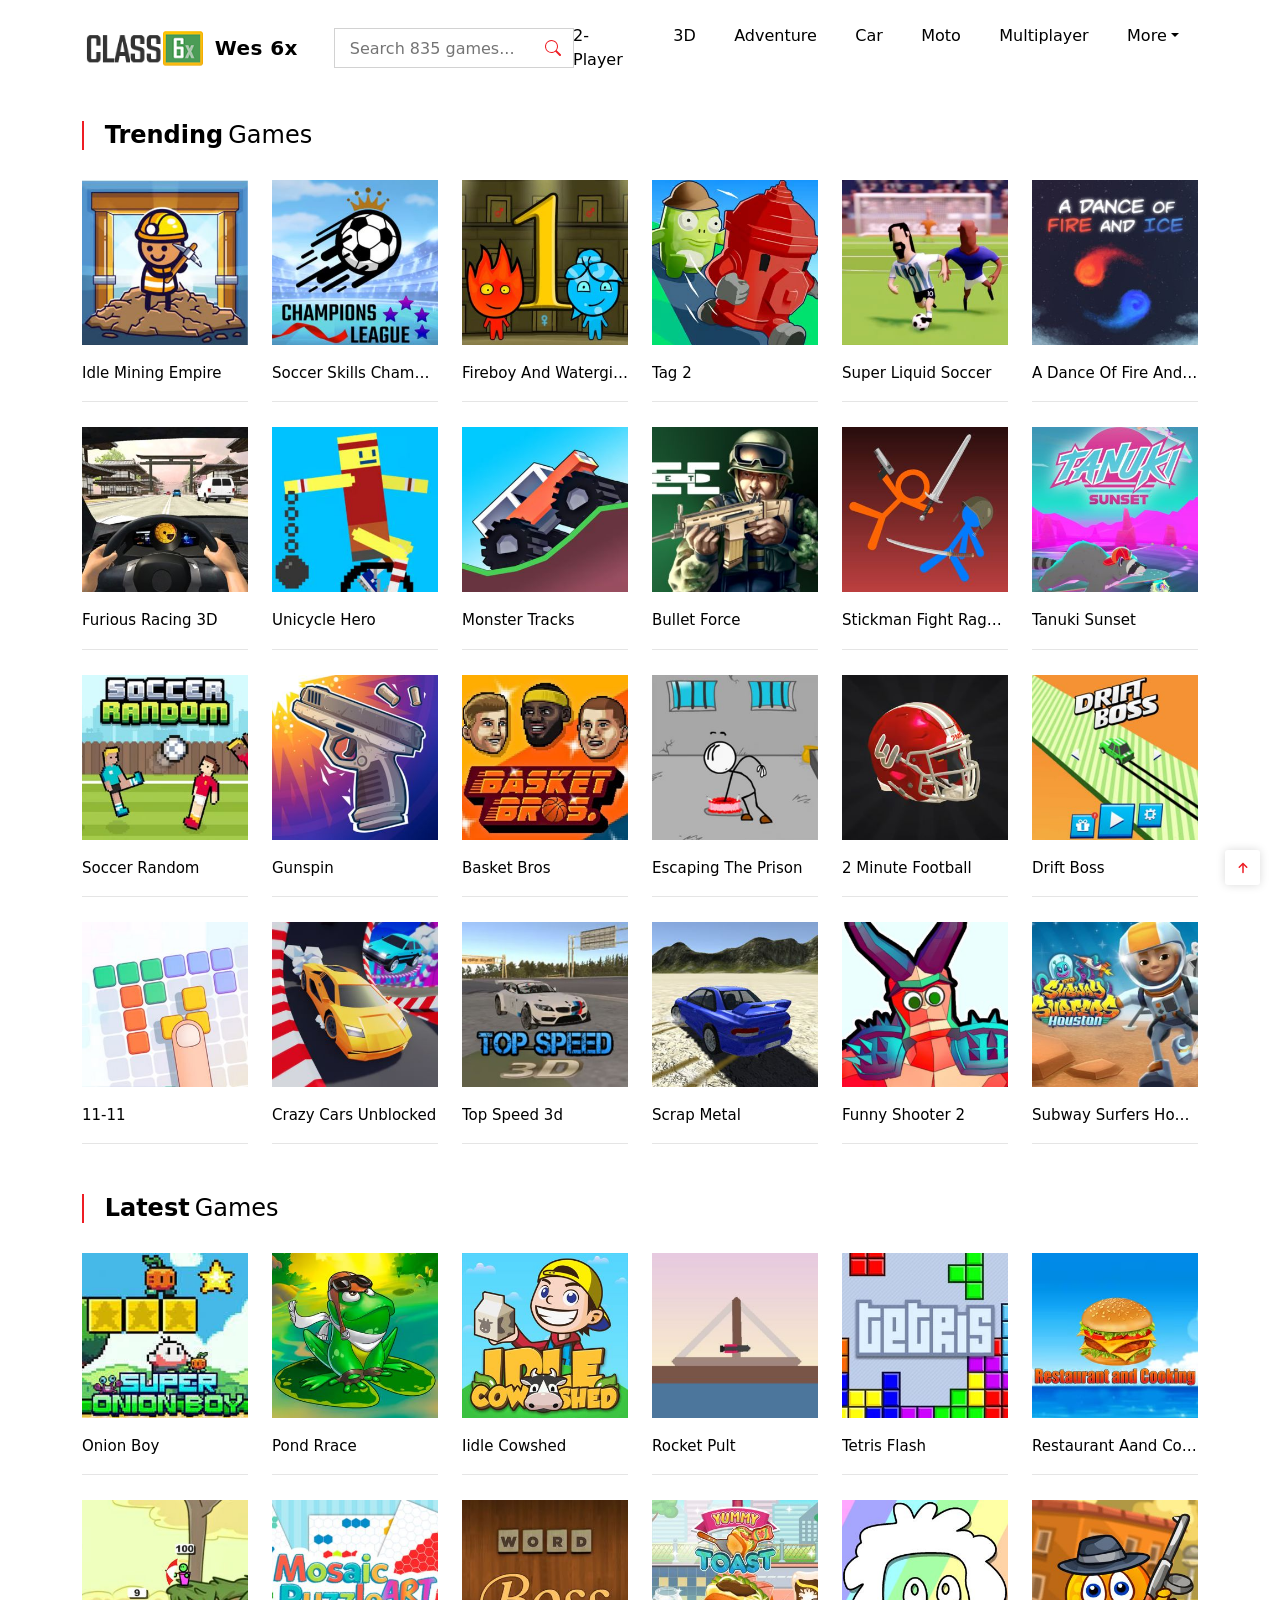
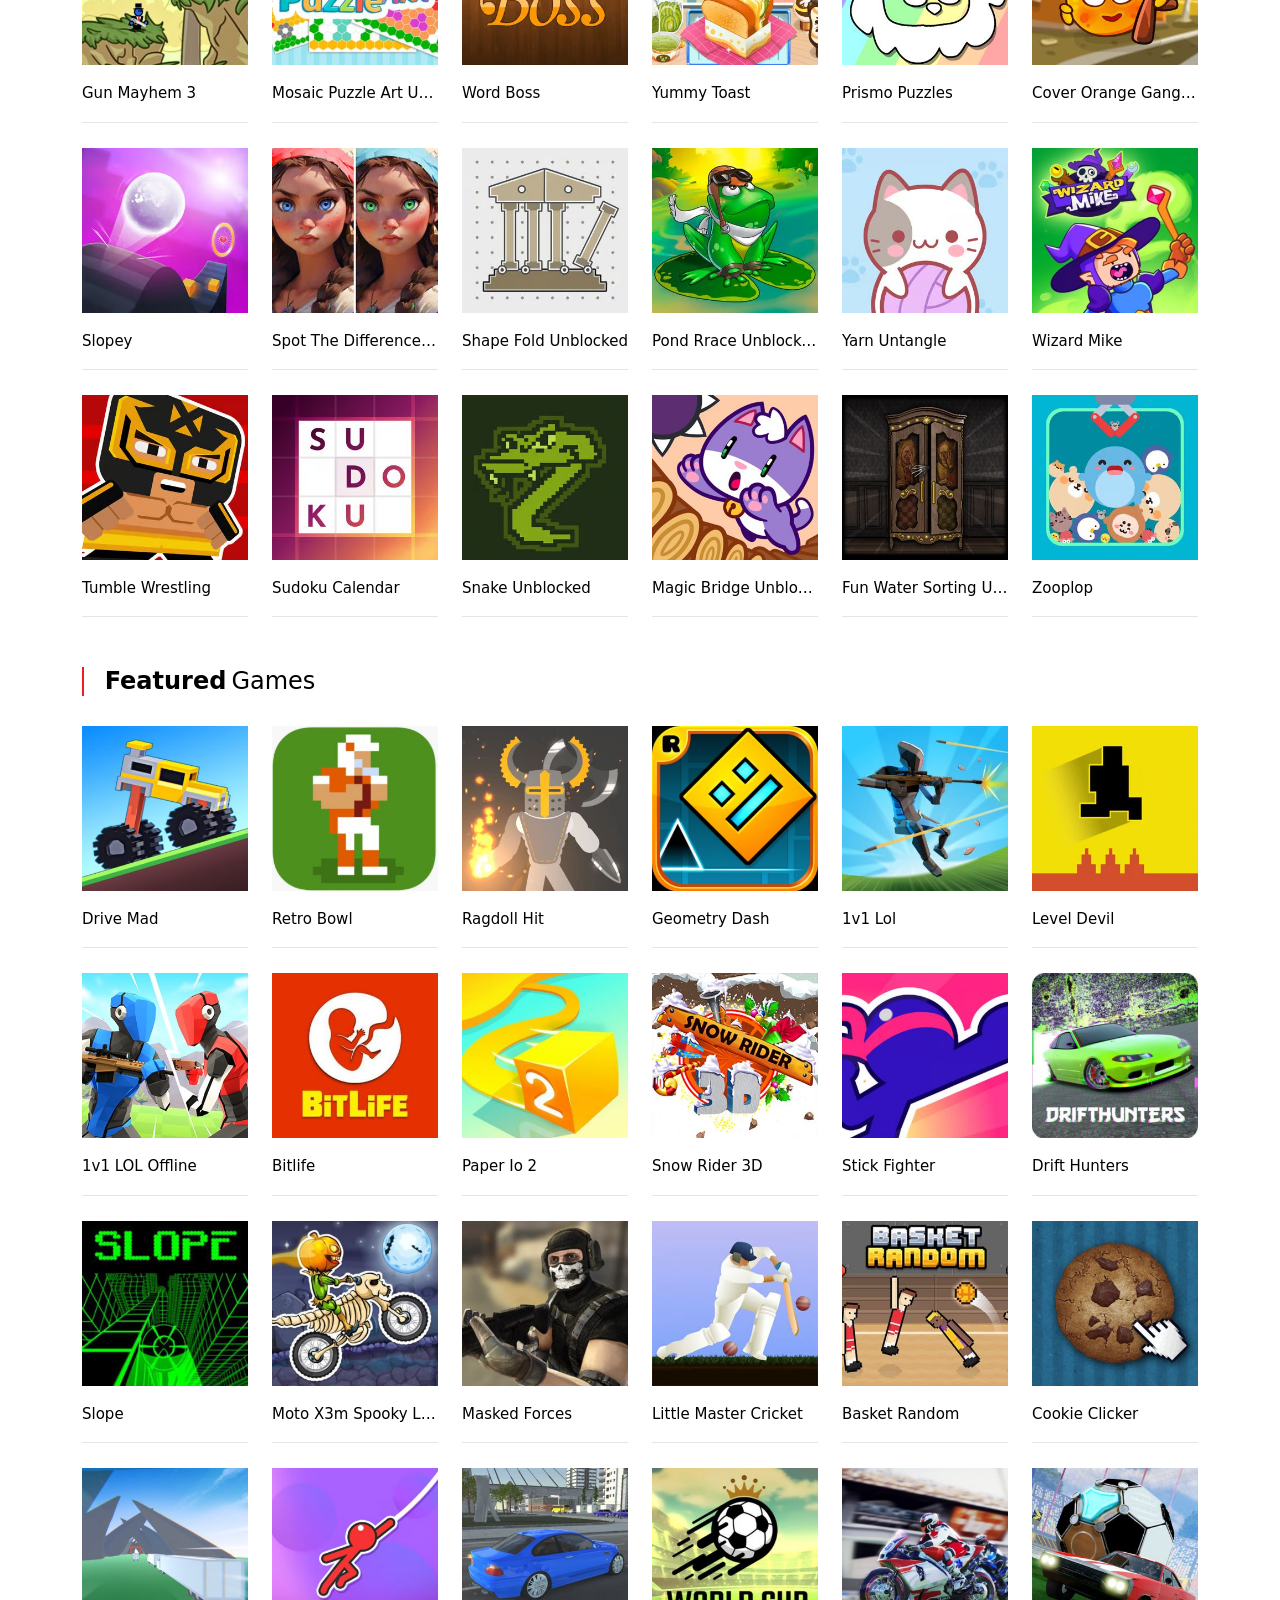
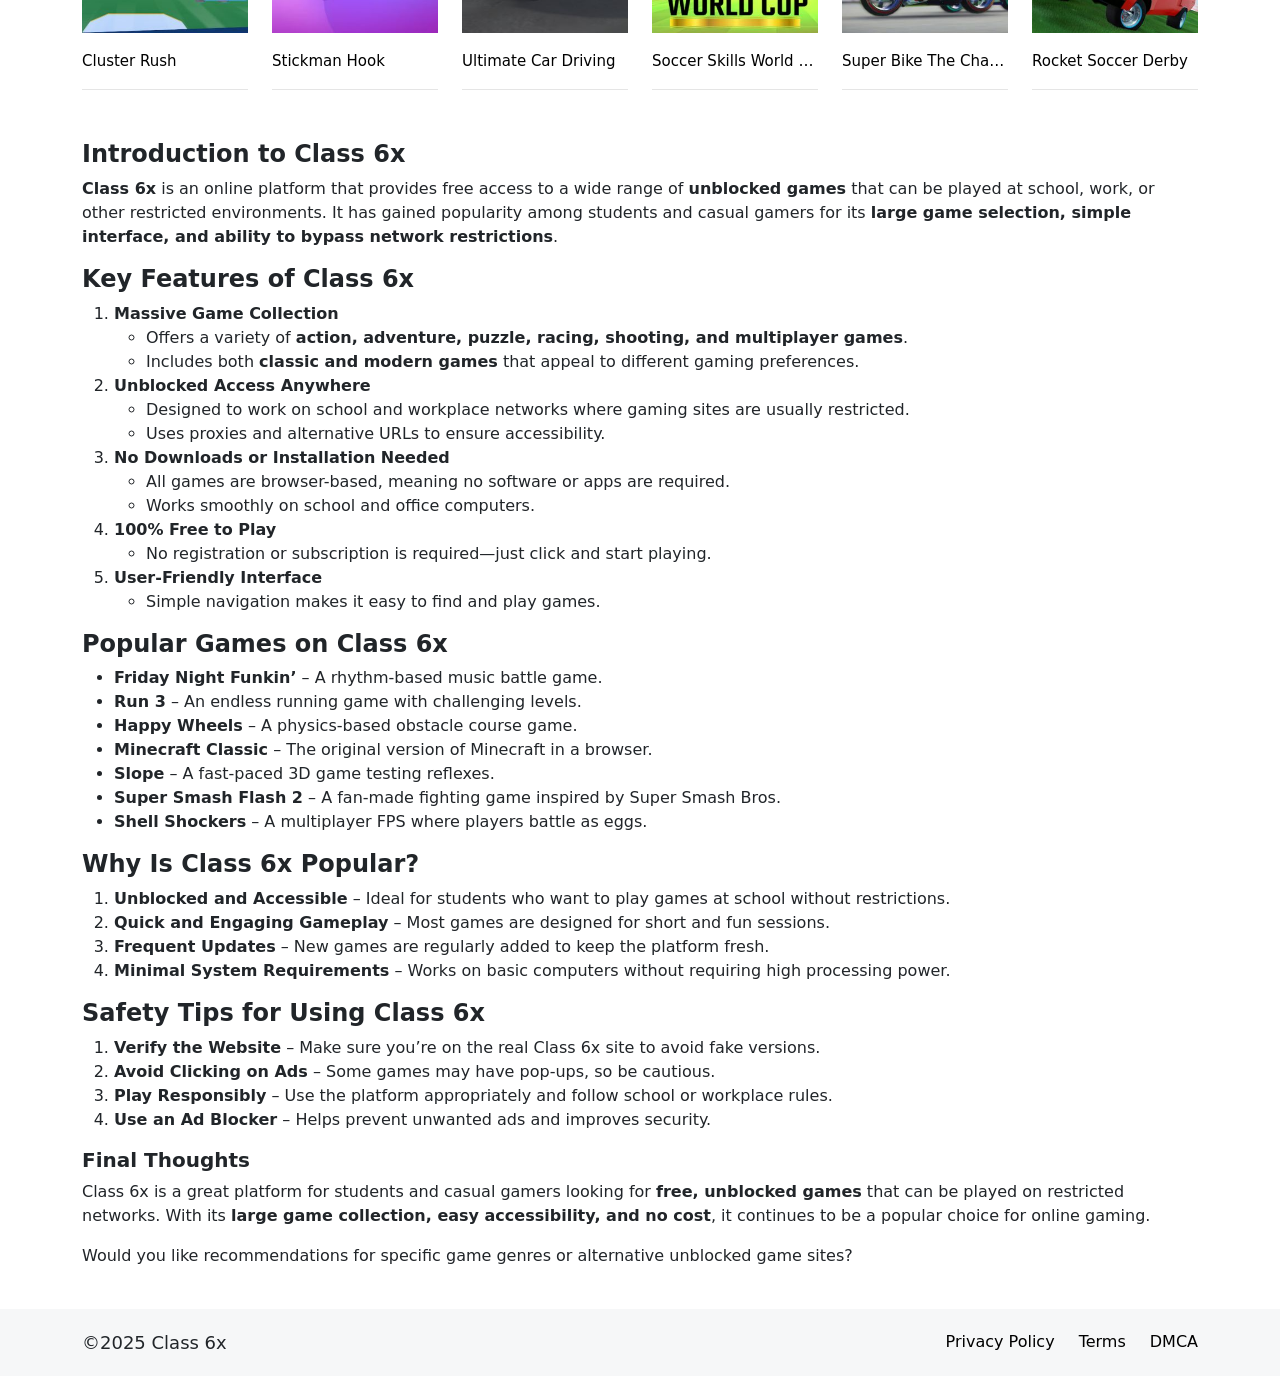
==== commit 466b14b6: "made class6x into wes6x and added logo and favicon" ====
--- a/class6x.gitlab.io/index.html
+++ b/class6x.gitlab.io/index.html
@@ -1,18 +1,23 @@
 <!DOCTYPE html><html data-bs-theme="light" lang="en"><head>
     <meta charset="utf-8">
     <meta name="viewport" content="width=device-width, initial-scale=1.0, shrink-to-fit=no">
-    <title>Unblocked Games - Class 6x</title>
+    <title>Wes6x</title>
     <meta name="description" content="Unblocked Games - Class 6x .Gitlab.io: Enjoy browser play, fullscreen action, and an ad-free gaming experience. Dive into fun today!">
     <link rel="stylesheet" href="assets/bootstrap/css/bootstrap.min.css">
     <link rel="stylesheet" href="assets/fonts/font-awesome.min.css">
     <link rel="stylesheet" href="assets/css/Navbar-Right-Links-icons.css">
     <link rel="stylesheet" href="assets/css/styles.css">
+            <link rel="icon" type="image/png" href="favicon.ico">
+    <link rel="icon" type="image/png" sizes="32x32" href="favicon.ico">
+    <link rel="apple-touch-icon" href="favicon.ico">
 </head>
 
+
 <body>
+   <body>
     <header id="header" class="sticky-top">
         <nav class="navbar navbar-expand-lg py-3">
-            <div class="container"><a class="navbar-brand d-flex align-items-center" href="index.html"><img src="assets/img/logo-class6x.png" style="height:40px"></a><button data-bs-toggle="collapse" class="navbar-toggler" data-bs-target="#navcol-2"><span class="visually-hidden">Toggle navigation</span><span class="navbar-toggler-icon"></span></button>
+            <div class="container"><a class="navbar-brand d-flex align-items-center" href="index.html"><img src="assets/img/logo-class6x.png" style="height:40px" alt="Wes 6x"><span class="ms-2 fw-bold" style="font-size:1.25rem;letter-spacing:0.02em;color:#000">Wes 6x</span></a><button data-bs-toggle="collapse" class="navbar-toggler" data-bs-target="#navcol-2"><span class="visually-hidden">Toggle navigation</span><span class="navbar-toggler-icon"></span></button>
                 <div class="collapse navbar-collapse nav-right" id="navcol-2">
                     <div class="search">
                         <div class="search-game">
